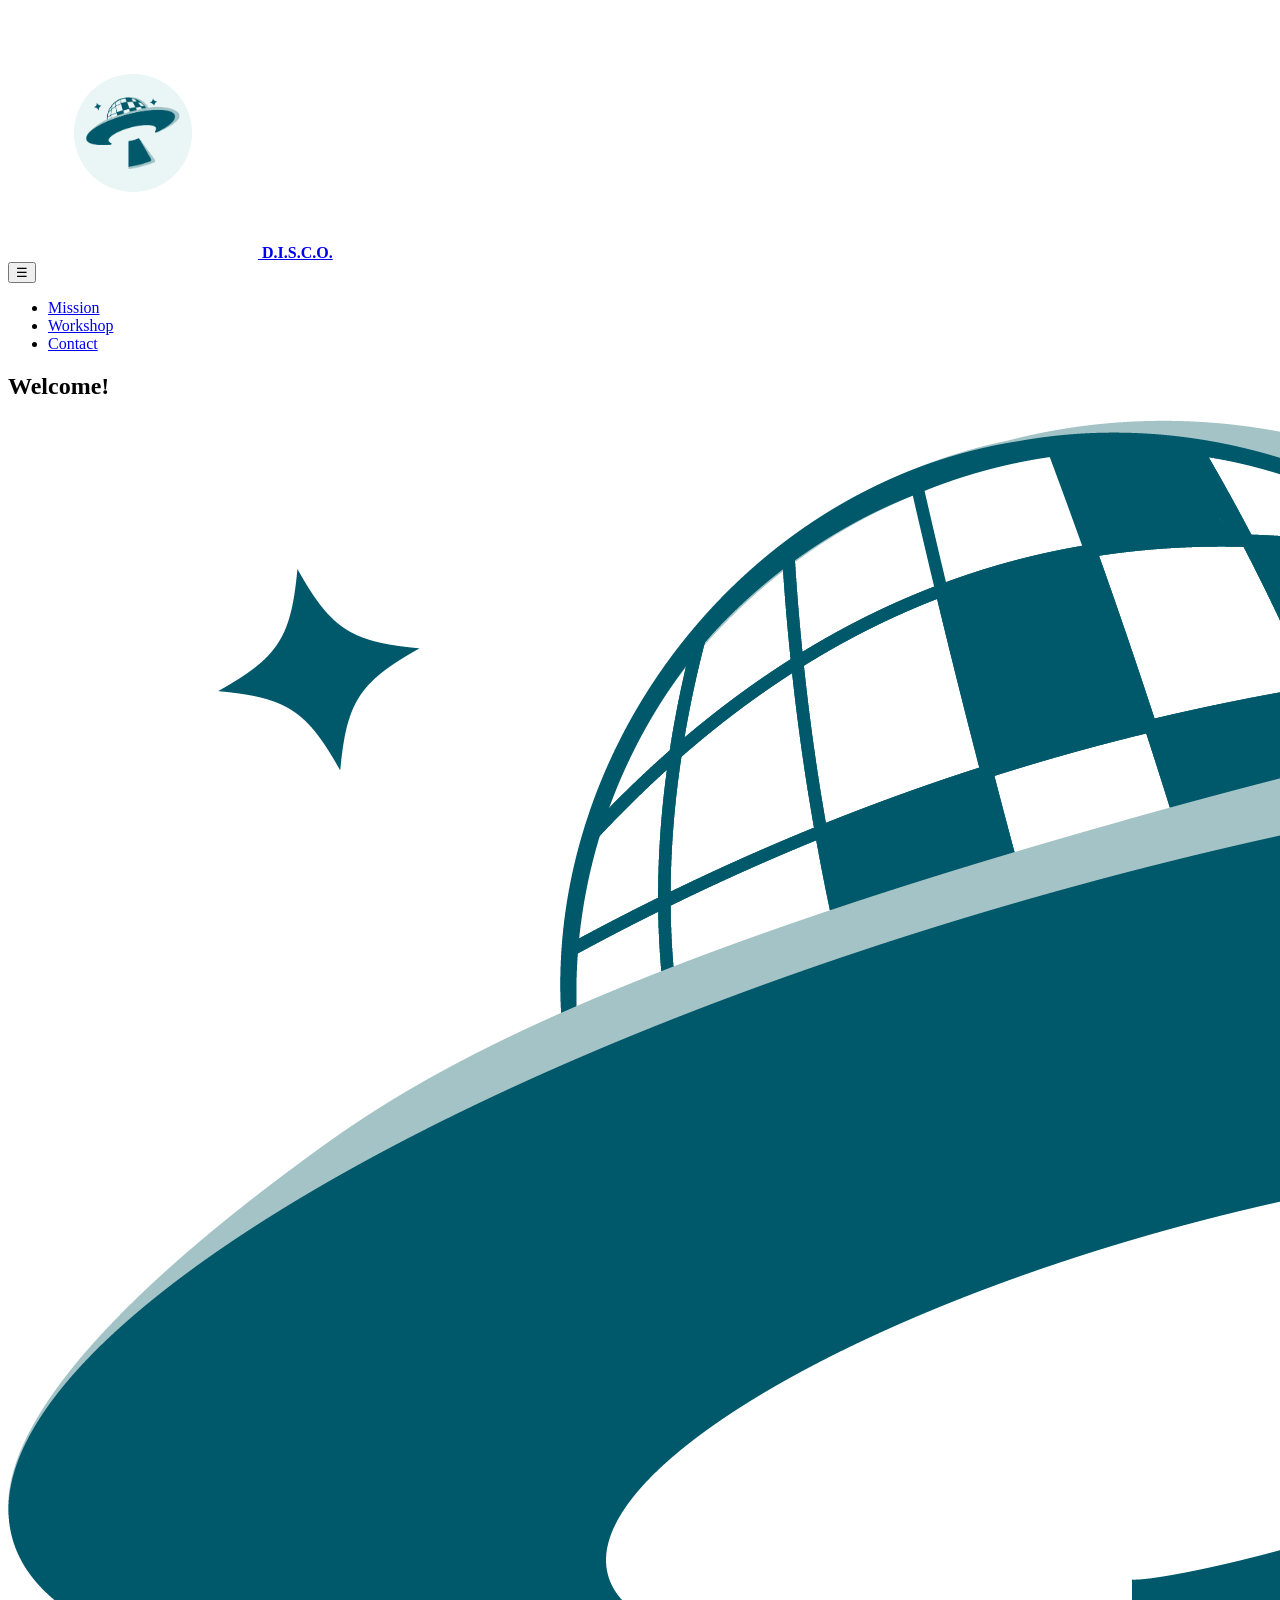
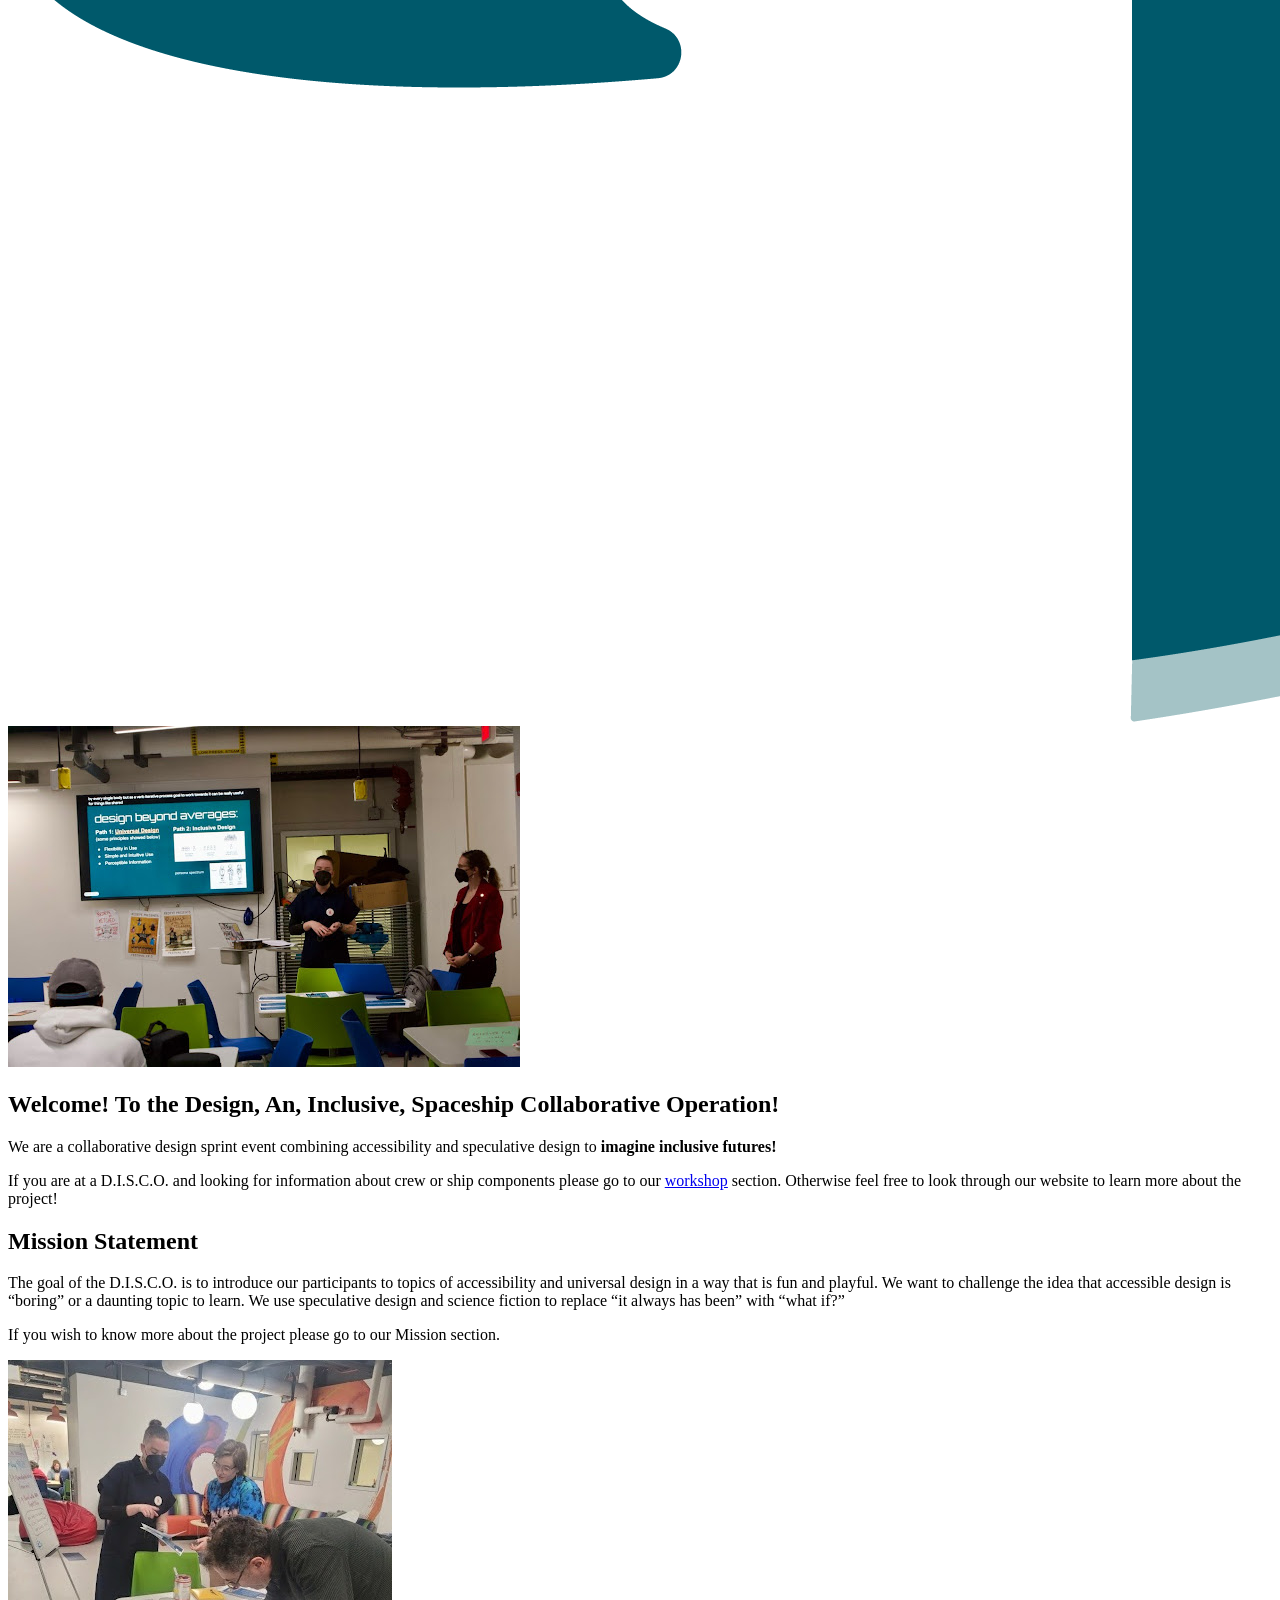
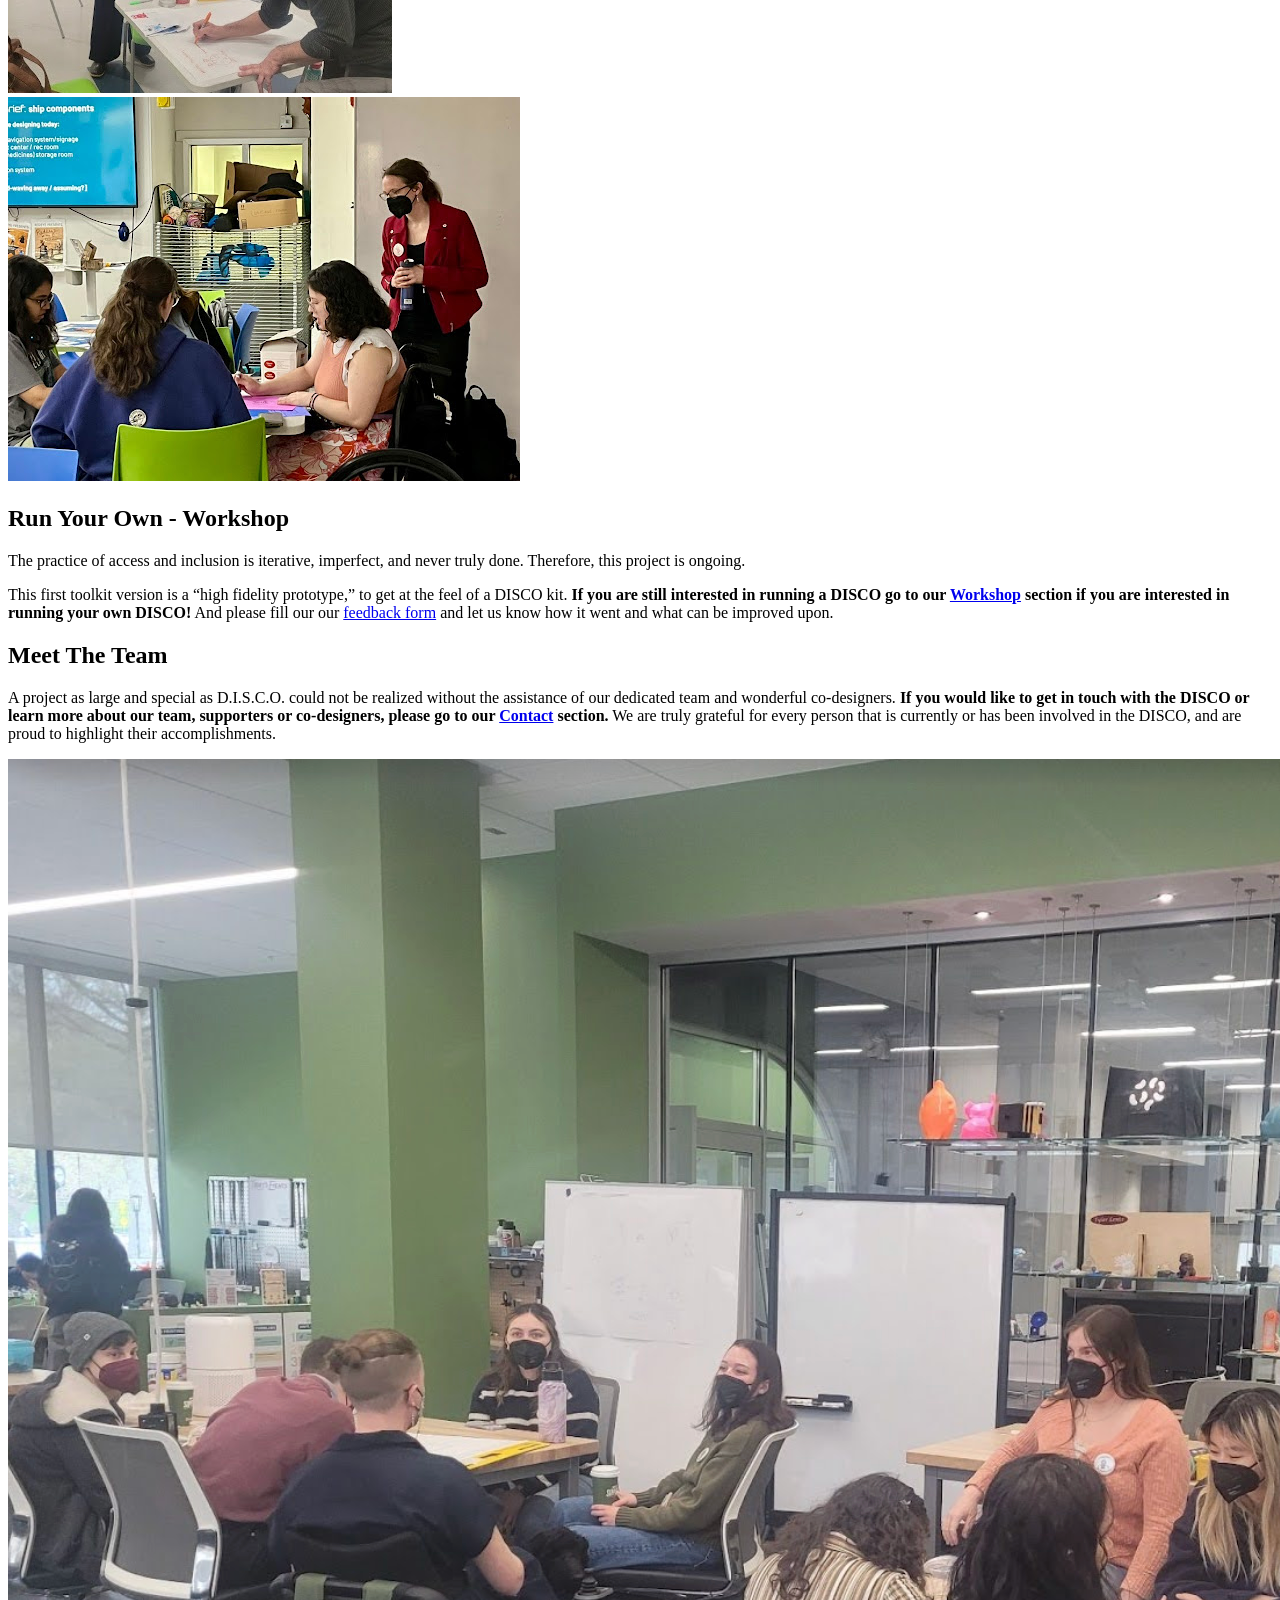
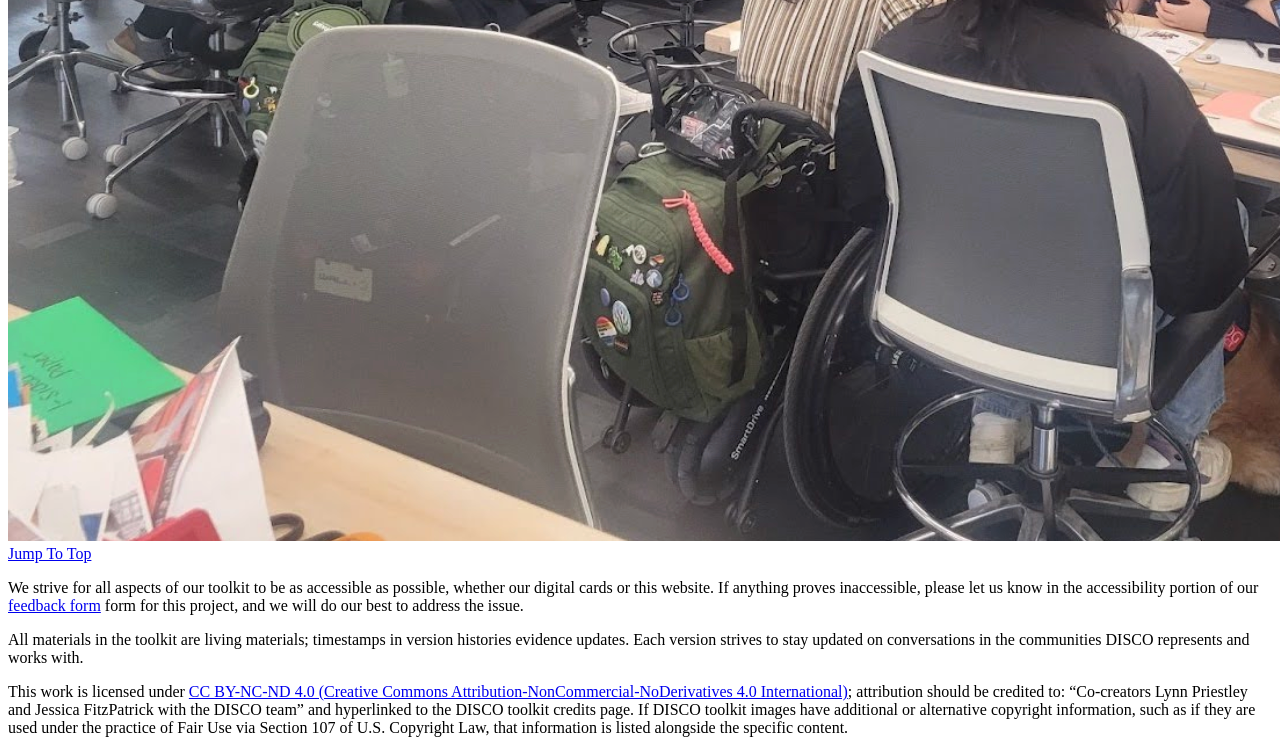
==== index.html @ efa0b83a "fix: adjust padding of cards in media query section" ====
<!DOCTYPE html>
<html lang="en">

<head lang="en">
    <meta charset="UTF-8">
    <meta http-equiv="X-UA-Compatible" content="IE=edge">
    <meta name="viewport" content="width=device-width, initial-scale=1.0">
    <title>D.I.S.C.O. | Home</title>
    <link rel="icon" type="image/png" href="./assets/favicon.png">
    <link rel="stylesheet" href="./css/styles.css">
    <!-- Font -->
    <link rel="preconnect" href="https://fonts.googleapis.com">
    <link rel="preconnect" href="https://fonts.gstatic.com" crossorigin>
    <link
        href="https://fonts.googleapis.com/css2?family=Montserrat:ital,wght@0,100..900;1,100..900&family=Roboto:ital,wght@0,100..900;1,100..900&display=swap"
        rel="stylesheet">
    <link
        href="https://fonts.googleapis.com/css2?family=Exo:ital,wght@0,100..900;1,100..900&family=Nunito:ital,wght@0,200..1000;1,200..1000&display=swap"
        rel="stylesheet">
</head>

<body>
    <a id="top"></a>
    <header>
        <nav id="main-nav" aria-label="Main navigation">
            <div class="disco-title">
                <a href="./index.html">
                    <img src="./assets/disco_logo_nav.png"
                        alt="Our logo: a teal UFO emitting a beam. The top dome of the UFO looks like a disco ball, with sparkles surrounding it."
                        id="disco-logo">
                    <strong>D.I.S.C.O.</strong>
                </a>
            </div>
            <button id="menu-toggle" aria-label="Toggle Navigation Menu">☰</button>
            <ul class="nav-links">
                <li><a href="./mission.html">Mission</a></li>
                <li><a href="./workshop.html">Workshop</a></li>
                <li><a href="./contact.html">Contact</a></li>
            </ul>
        </nav>
    </header>
    <main>
        <section class="hero">
            <h1>Welcome!</h1>
            <img src="./assets/disco_logo_hero.png" alt="" class="hero-image">
        </section>

        <section class="content-section content-section-reversed">
            <article class="card">
                <div class="card-image">
                    <img src="./assets/flavor_images/DISCOpitch.jpg" alt="">
                </div>
                <div class="card-content">
                    <h2>Welcome! To the Design, An, Inclusive, Spaceship Collaborative Operation!</h2>
                    <p>We are a collaborative design sprint event combining accessibility and speculative design to
                        <strong>imagine inclusive futures!</strong>
                    </p>
                    <p>
                        If you are at a D.I.S.C.O. and looking for information about crew or ship components please go
                        to our <a href="./workshop.html">workshop</a> section. Otherwise feel free to look through our
                        website to learn more about the
                        project!
                    </p>
                </div>
            </article>
        </section>

        <section class="content-section">
            <article class="card">
                <div class="card-content">
                    <h2>Mission Statement</h2>
                    <p>The goal of the D.I.S.C.O. is to introduce our participants to topics of accessibility and universal 
                        design in a way that is fun and playful. We want to challenge the idea that accessible design is “boring” or 
                        a daunting topic to learn. We use speculative design and science fiction to replace “it always has been” with “what if?”


                    </p>
                    <p>
                        If you wish to know more about the project please go to our Mission section.
                    </p>
                </div>
                <div class="card-image">
                    <img src="./assets/flavor_images/DISCOC4Csmaller.jpg" alt="">
                </div>
            </article>
        </section>

        <section class="content-section content-section-reversed">
            <article class="card">
                <div class="card-image">
                    <img src="./assets/flavor_images/DISCOFitzPitch.jpg" alt="">
                </div>
                <div class="card-content">
                    <h2>Run Your Own - Workshop</h2>
                    <p>The practice of access and inclusion is iterative, imperfect, and never truly done. Therefore,
                        this project is ongoing.
                    </p>
                    <p>
                        This first toolkit version is a “high fidelity prototype,” to get at the feel of a DISCO kit.
                        <strong>If
                            you are still interested in running a DISCO go to our <a href="./workshop.html">Workshop</a>
                            section if you are interested in
                            running your own DISCO!</strong> And please fill our our <a
                            href="https://docs.google.com/forms/d/e/1FAIpQLSc-ud5Qd9XQoSiMCBMKQgDAVaNiRkUVQT97r6BSzaAqukfbaQ/viewform?usp=dialog"
                            target="_blank" rel="noopener noreferrer">feedback form</a> and
                        let
                        us
                        know how it went and
                        what can be improved upon.
                    </p>
                </div>
            </article>
        </section>

        <section class="content-section">
            <article class="card">
                <div class="card-content">
                    <h2>Meet The Team</h2>
                    <p>
                        A project as large and special as D.I.S.C.O. could not be realized without the assistance of our dedicated team and wonderful 
                        co-designers. 
                        <strong>If you would like to get in touch with the DISCO or learn more about our team, supporters or co-designers, please 
                        go to our <a href="./contact.html">Contact</a> section.</strong> 
                        We are truly grateful for every person that is currently or has been involved in the DISCO, and are proud to highlight their accomplishments.
                    </p>
                    <p>
                    </p>
                </div>
                <div class="card-image">
                    <img src="./assets/flavor_images/DISCOolLarge.png" alt="">
                </div>
            </article>
        </section>

        <div class="scroll-to-top">
            <a href="#top">Jump To Top</a>
        </div>
    </main>
    <footer>
        <p>
            We strive for all aspects of our toolkit to be as accessible as possible, whether our digital cards or this
            website. If anything proves inaccessible, please let us know in the accessibility portion of our <a
                href="https://docs.google.com/forms/d/e/1FAIpQLSc-ud5Qd9XQoSiMCBMKQgDAVaNiRkUVQT97r6BSzaAqukfbaQ/viewform?usp=dialog"
                target="_blank" rel="noopener noreferrer">feedback form</a>
            form for this project, and we will do our best to address the issue.
        </p>
        <p>
            All materials in the toolkit are living materials; timestamps in version histories evidence updates. Each
            version strives to stay updated on conversations in the communities DISCO represents and works with.
        </p>
        <p>
            This work is licensed under <a href="https://creativecommons.org/licenses/by-nc-nd/4.0">CC BY-NC-ND 4.0
                (Creative Commons Attribution-NonCommercial-NoDerivatives 4.0
                International)</a>; attribution should be credited to: “Co-creators Lynn Priestley and Jessica
            FitzPatrick with
            the DISCO team” and hyperlinked to the DISCO toolkit credits page. If DISCO toolkit images have additional
            or alternative copyright information, such as if they are used under the practice of Fair Use via Section
            107 of U.S. Copyright Law, that information is listed alongside the specific content.
        </p>
    </footer>
</body>
<script>
    const menuToggle = document.getElementById('menu-toggle');
    const navLinks = document.querySelector('.nav-links');

    menuToggle.addEventListener('click', () => {
        navLinks.classList.toggle('active');
    });
</script>

</html>
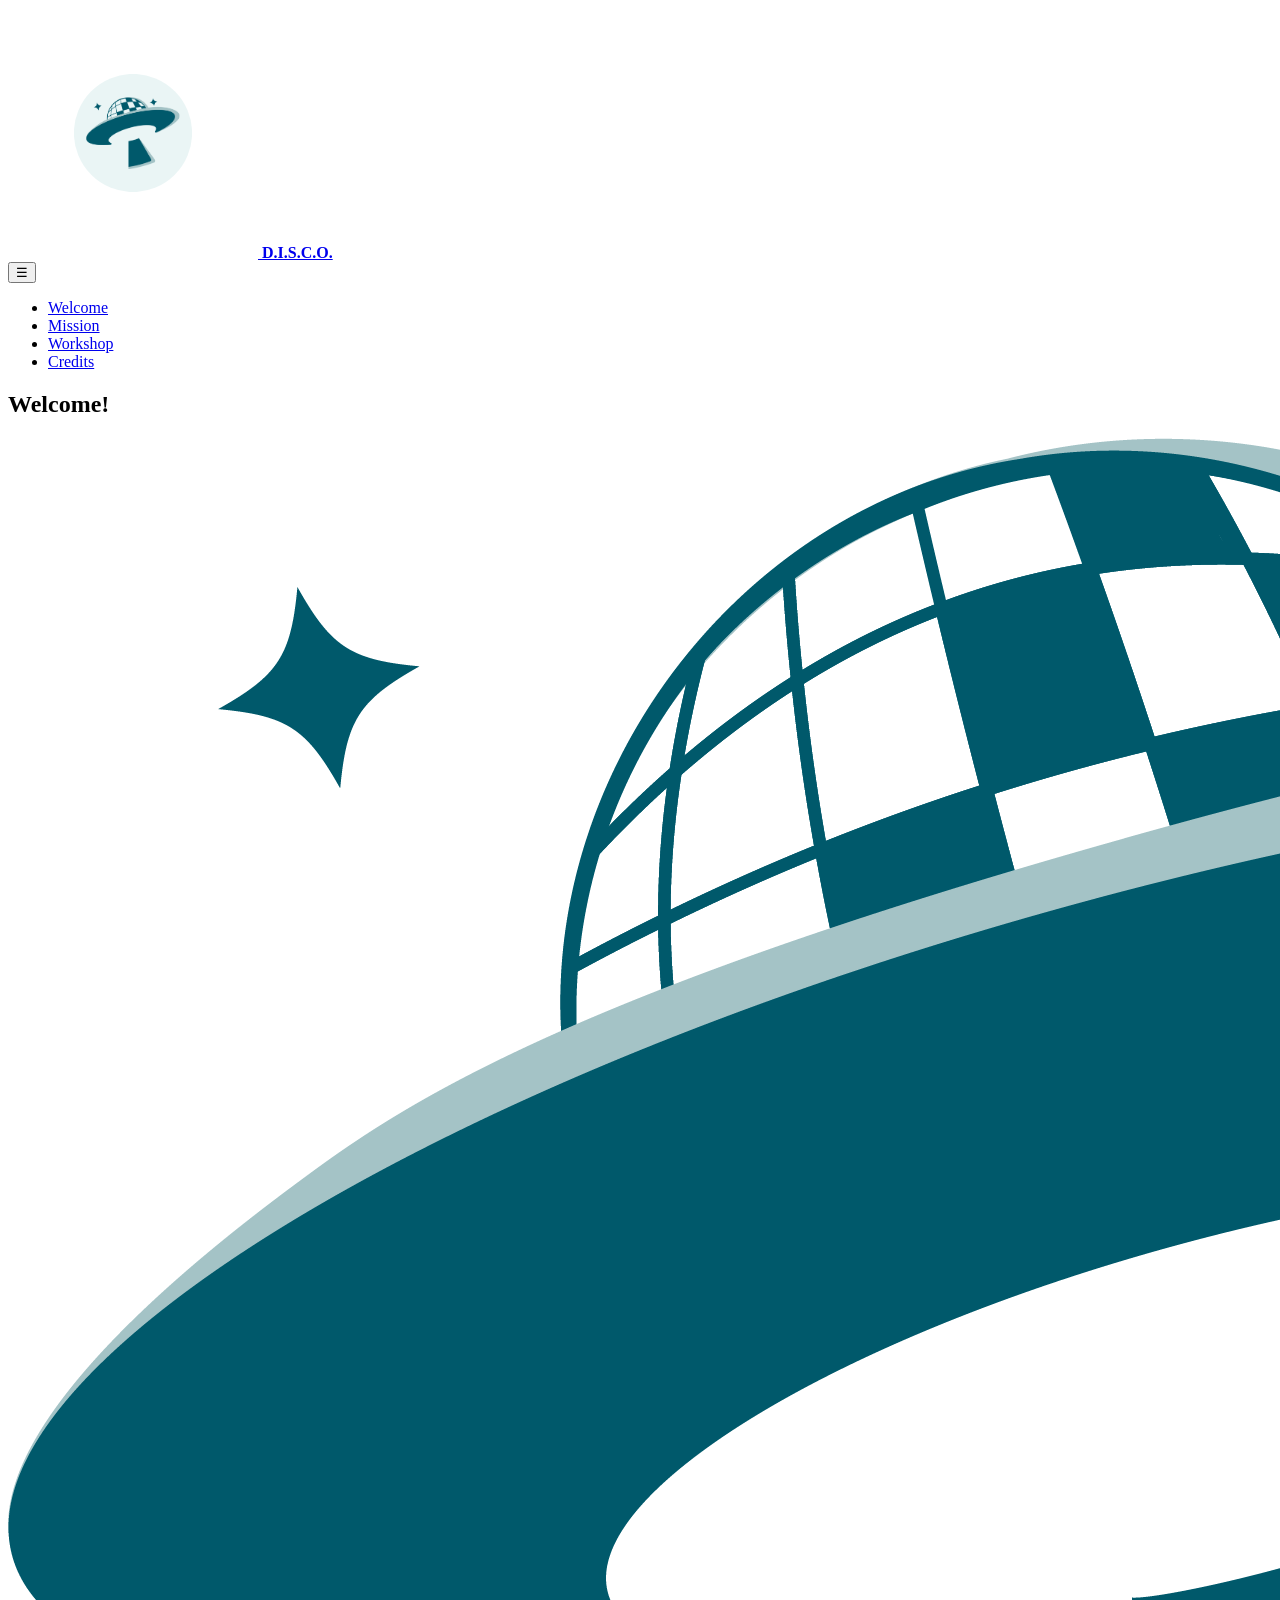
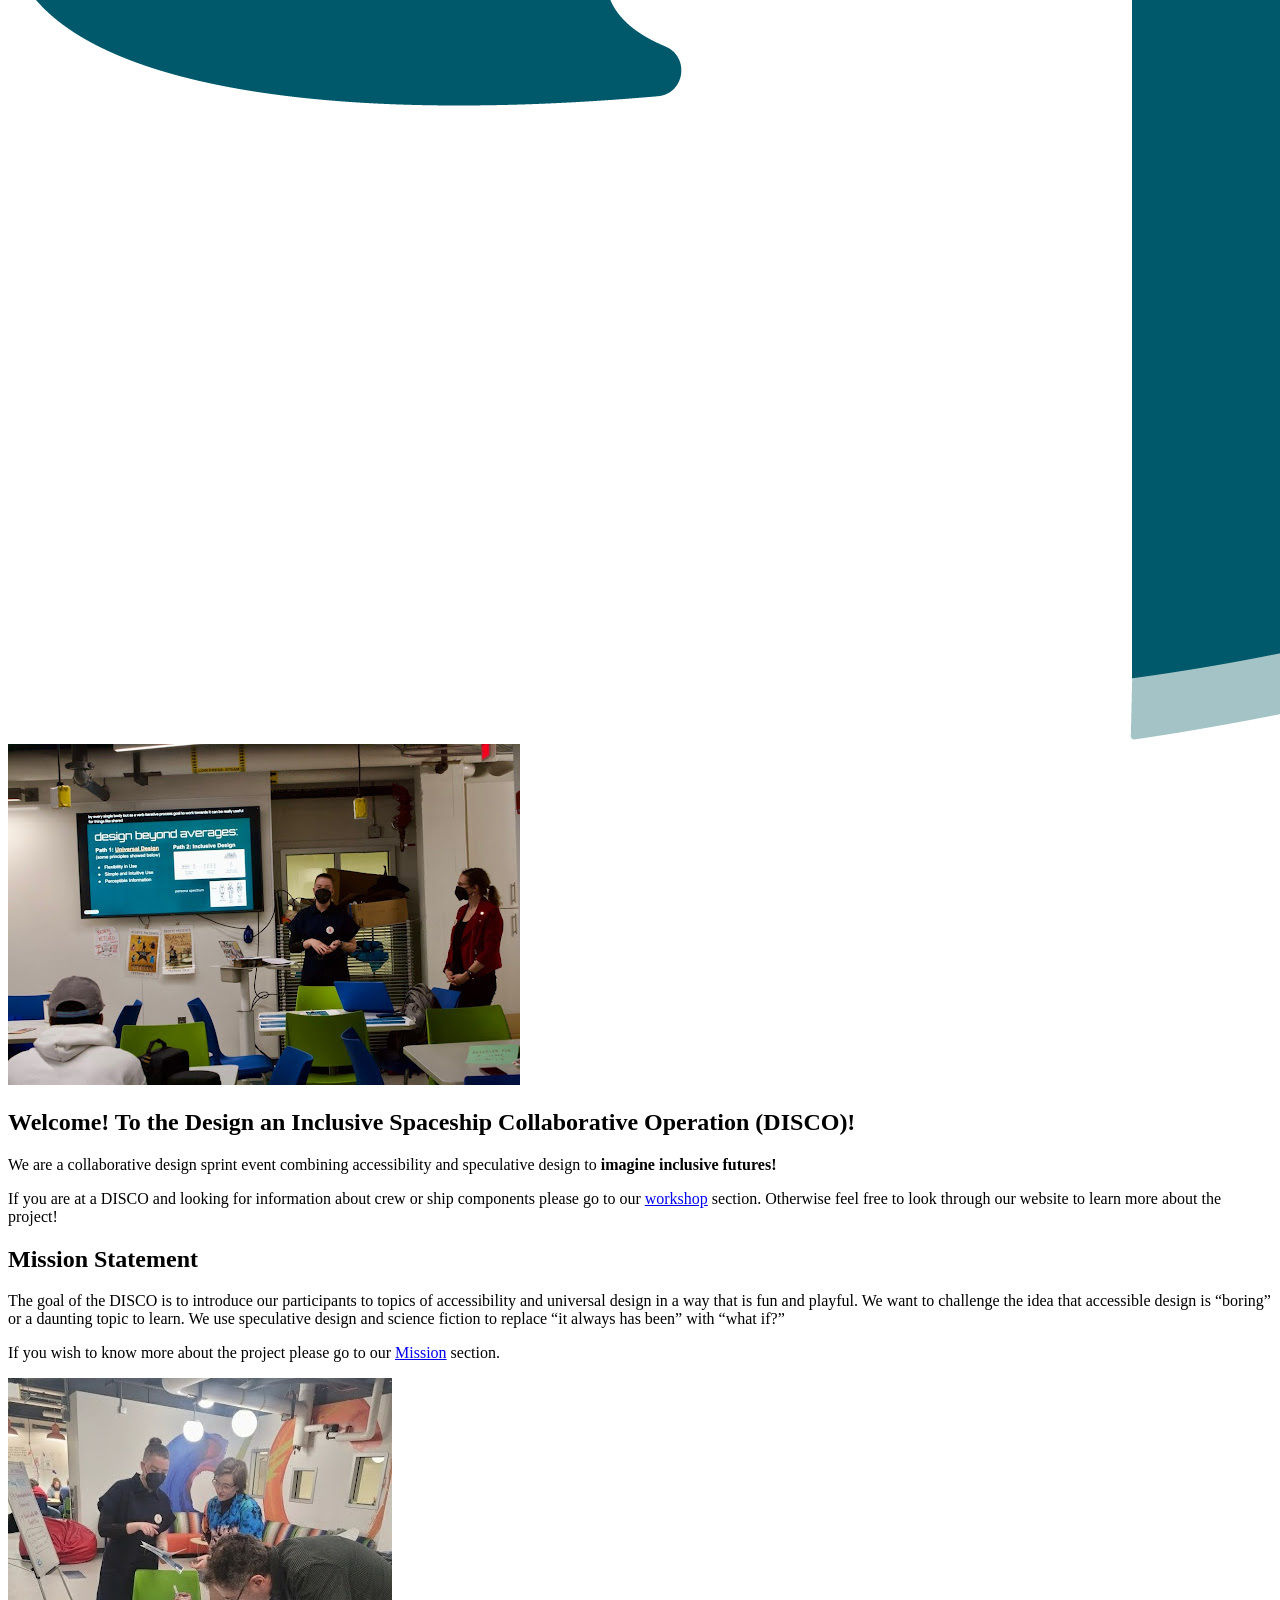
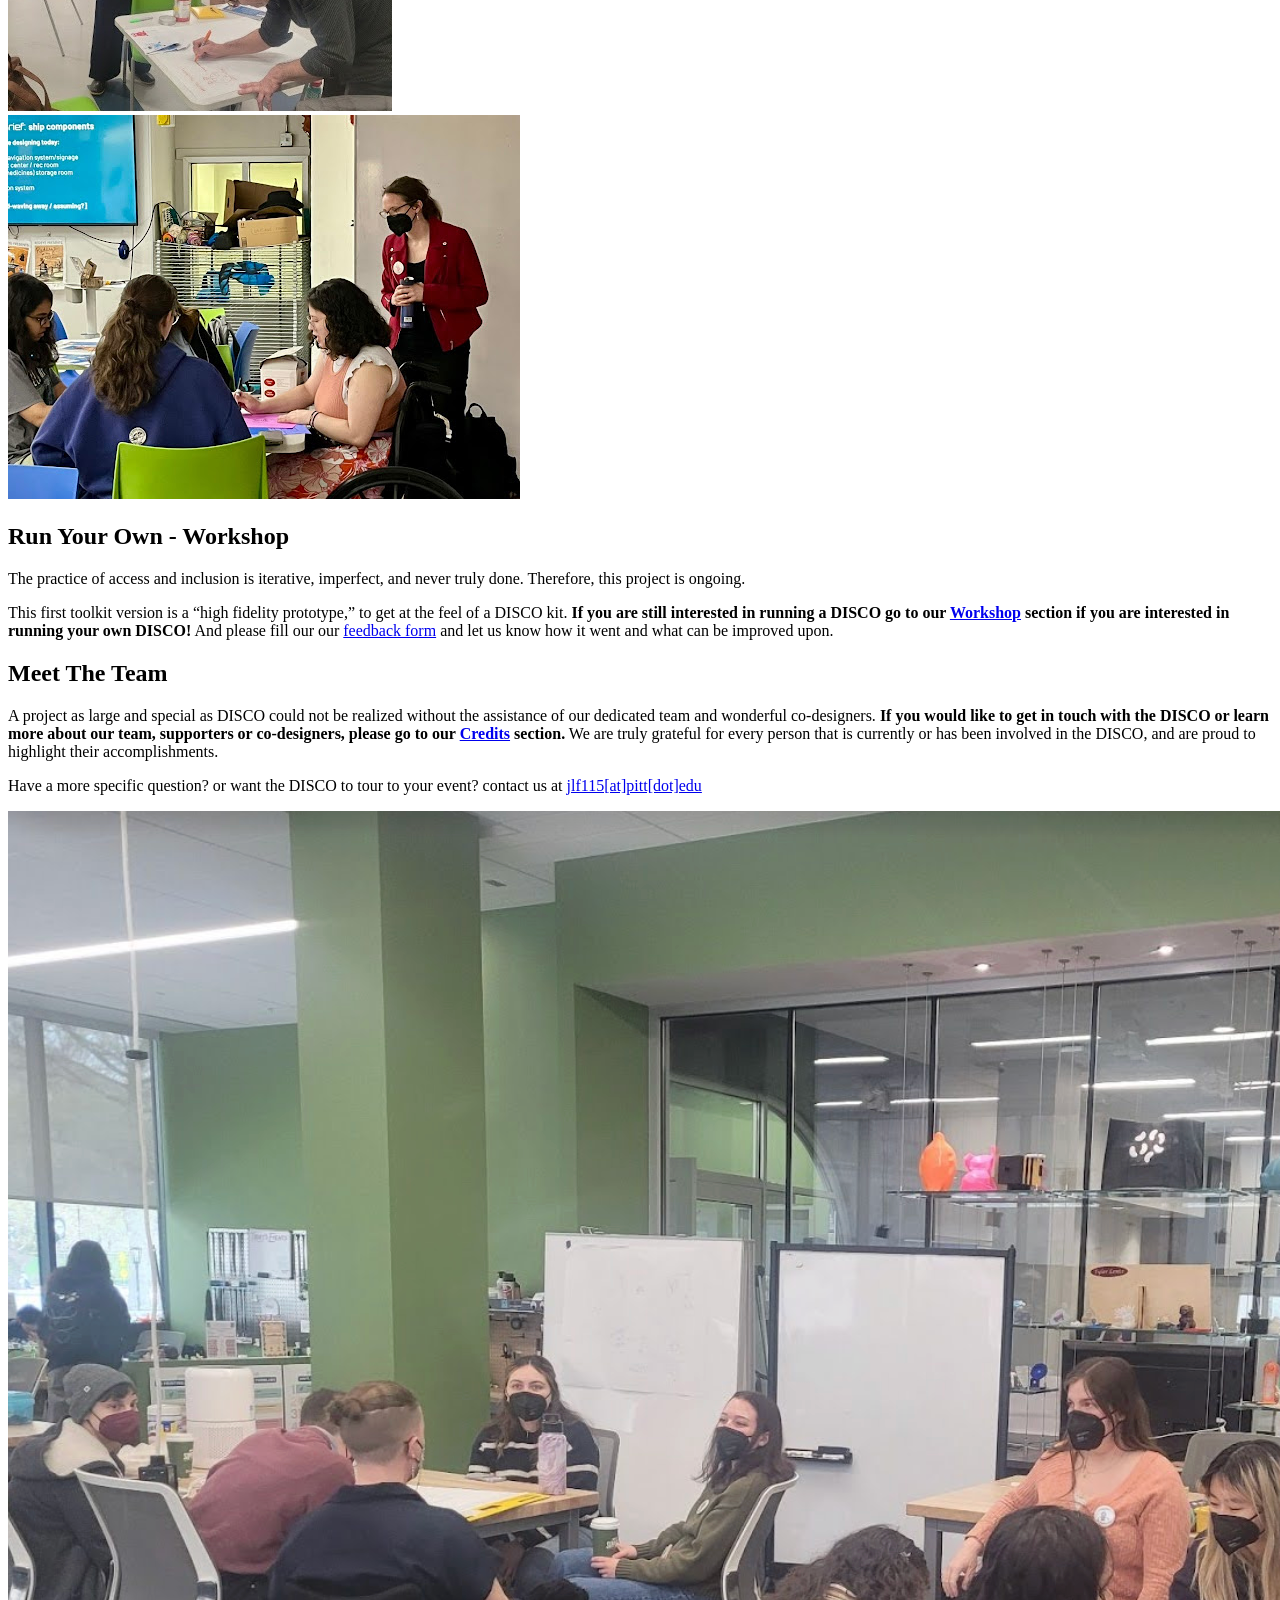
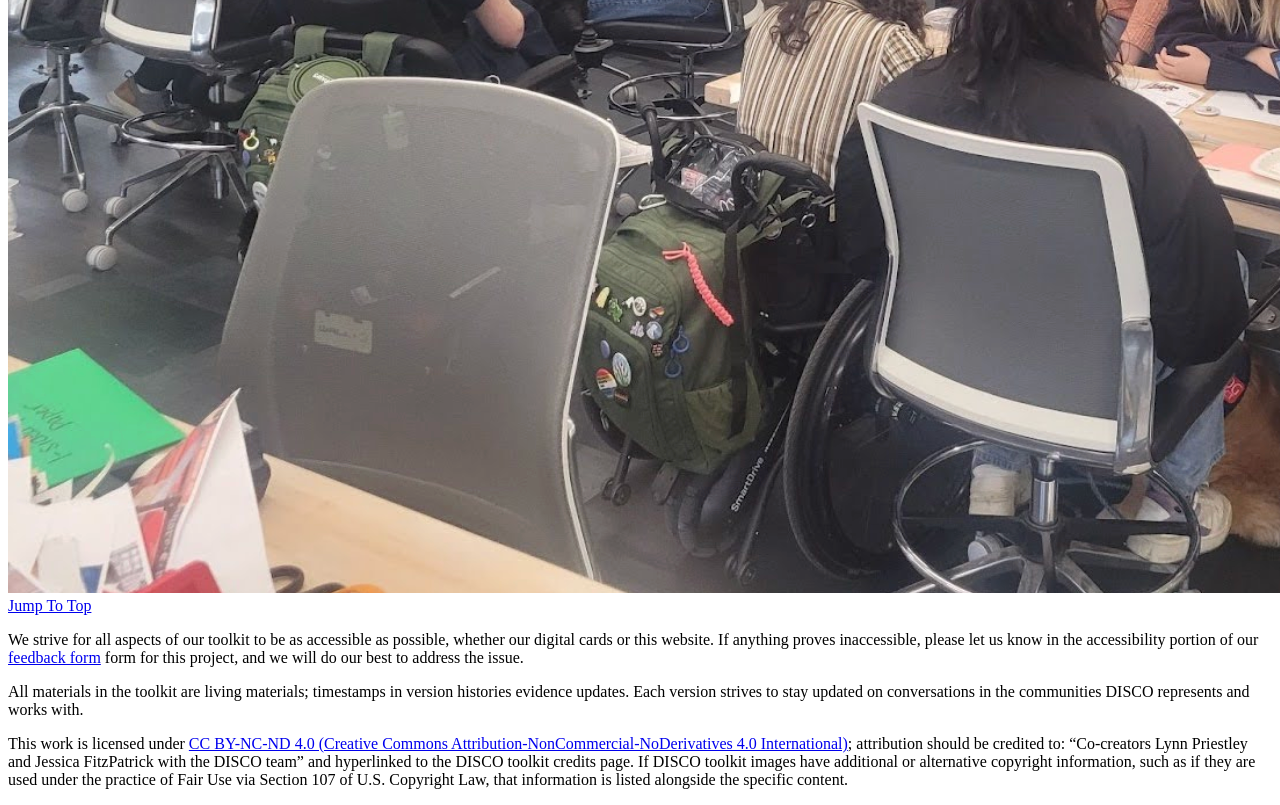
==== commit b84c220c: "feature: update styling" ====
--- a/index.html
+++ b/index.html
@@ -33,16 +33,23 @@
             </div>
             <button id="menu-toggle" aria-label="Toggle Navigation Menu">☰</button>
             <ul class="nav-links">
+                <li><a href="./index.html">Welcome</a></li>
                 <li><a href="./mission.html">Mission</a></li>
                 <li><a href="./workshop.html">Workshop</a></li>
-                <li><a href="./contact.html">Contact</a></li>
+                <li><a href="./contact.html">Credits</a></li>
             </ul>
         </nav>
     </header>
     <main>
-        <section class="hero">
+        <!-- <section class="hero">
             <h1>Welcome!</h1>
             <img src="./assets/disco_logo_hero.png" alt="" class="hero-image">
+        </section> -->
+        <section class="hero-section">
+            <div class="hero-card">
+                <h1 class="hero-title">Welcome!</h1>
+                <img src="./assets/disco_logo_hero.png" alt="" class="hero-image">
+            </div>
         </section>
 
         <section class="content-section content-section-reversed">
@@ -51,12 +58,12 @@
                     <img src="./assets/flavor_images/DISCOpitch.jpg" alt="">
                 </div>
                 <div class="card-content">
-                    <h2>Welcome! To the Design, An, Inclusive, Spaceship Collaborative Operation!</h2>
+                    <h2>Welcome! To the Design an Inclusive Spaceship Collaborative Operation (DISCO)!</h2>
                     <p>We are a collaborative design sprint event combining accessibility and speculative design to
                         <strong>imagine inclusive futures!</strong>
                     </p>
                     <p>
-                        If you are at a D.I.S.C.O. and looking for information about crew or ship components please go
+                        If you are at a DISCO and looking for information about crew or ship components please go
                         to our <a href="./workshop.html">workshop</a> section. Otherwise feel free to look through our
                         website to learn more about the
                         project!
@@ -69,14 +76,16 @@
             <article class="card">
                 <div class="card-content">
                     <h2>Mission Statement</h2>
-                    <p>The goal of the D.I.S.C.O. is to introduce our participants to topics of accessibility and universal 
-                        design in a way that is fun and playful. We want to challenge the idea that accessible design is “boring” or 
-                        a daunting topic to learn. We use speculative design and science fiction to replace “it always has been” with “what if?”
-
-
+                    <p>The goal of the DISCO is to introduce our participants to topics of accessibility and
+                        universal
+                        design in a way that is fun and playful. We want to challenge the idea that accessible design is
+                        “boring” or
+                        a daunting topic to learn. We use speculative design and science fiction to replace “it always
+                        has been” with “what if?”
                     </p>
                     <p>
-                        If you wish to know more about the project please go to our Mission section.
+                        If you wish to know more about the project please go to our <a href="./mission.html">Mission</a>
+                        section.
                     </p>
                 </div>
                 <div class="card-image">
@@ -98,7 +107,8 @@
                     <p>
                         This first toolkit version is a “high fidelity prototype,” to get at the feel of a DISCO kit.
                         <strong>If
-                            you are still interested in running a DISCO go to our <a href="./workshop.html">Workshop</a>
+                            you are still interested in running a DISCO go to our <a
+                                href="./workshop.html#rulebook">Workshop</a>
                             section if you are interested in
                             running your own DISCO!</strong> And please fill our our <a
                             href="https://docs.google.com/forms/d/e/1FAIpQLSc-ud5Qd9XQoSiMCBMKQgDAVaNiRkUVQT97r6BSzaAqukfbaQ/viewform?usp=dialog"
@@ -117,13 +127,18 @@
                 <div class="card-content">
                     <h2>Meet The Team</h2>
                     <p>
-                        A project as large and special as D.I.S.C.O. could not be realized without the assistance of our dedicated team and wonderful 
-                        co-designers. 
-                        <strong>If you would like to get in touch with the DISCO or learn more about our team, supporters or co-designers, please 
-                        go to our <a href="./contact.html">Contact</a> section.</strong> 
-                        We are truly grateful for every person that is currently or has been involved in the DISCO, and are proud to highlight their accomplishments.
+                        A project as large and special as DISCO could not be realized without the assistance of our
+                        dedicated team and wonderful
+                        co-designers.
+                        <strong>If you would like to get in touch with the DISCO or learn more about our team,
+                            supporters or co-designers, please
+                            go to our <a href="./contact.html">Credits</a> section.</strong>
+                        We are truly grateful for every person that is currently or has been involved in the DISCO, and
+                        are proud to highlight their accomplishments.
                     </p>
                     <p>
+                        Have a more specific question? or want the DISCO to tour to your event? contact us at
+                        <a href="mailto:jlf115@pitt.edu">jlf115[at]pitt[dot]edu</a>
                     </p>
                 </div>
                 <div class="card-image">
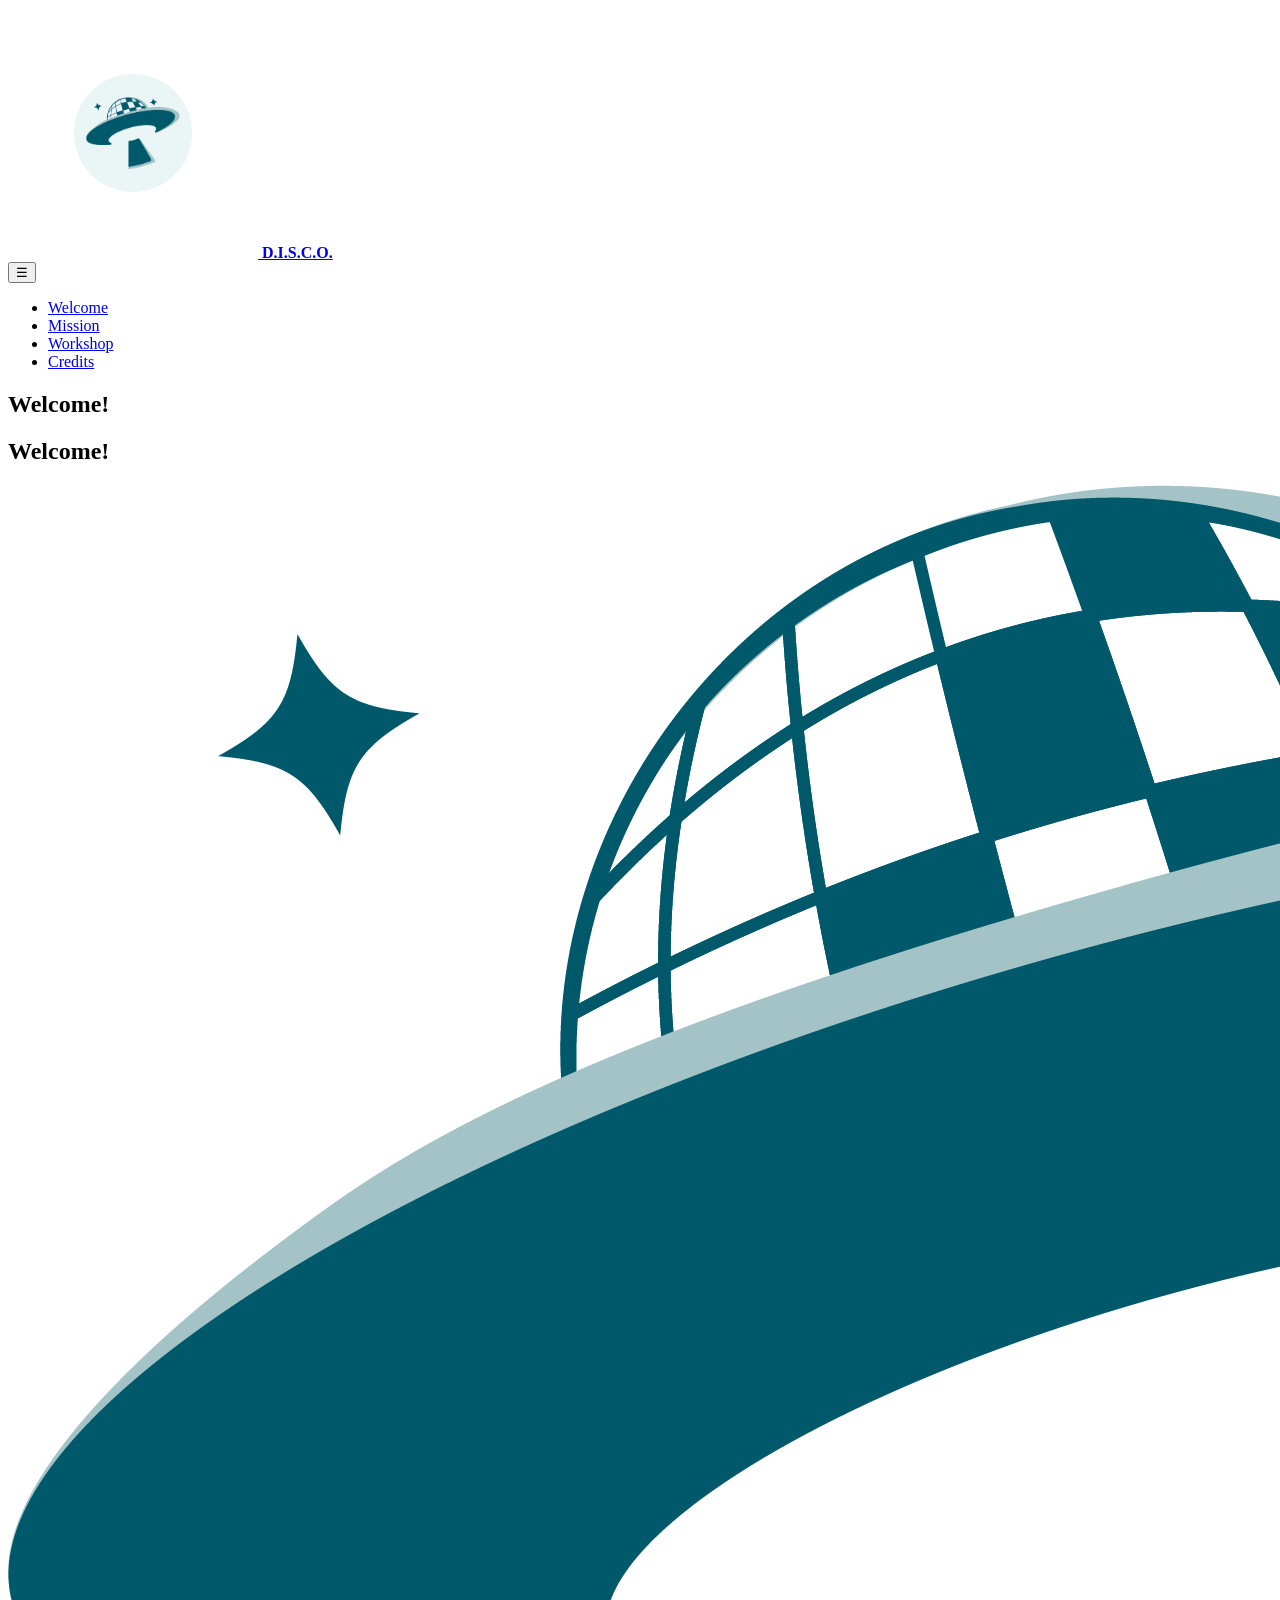
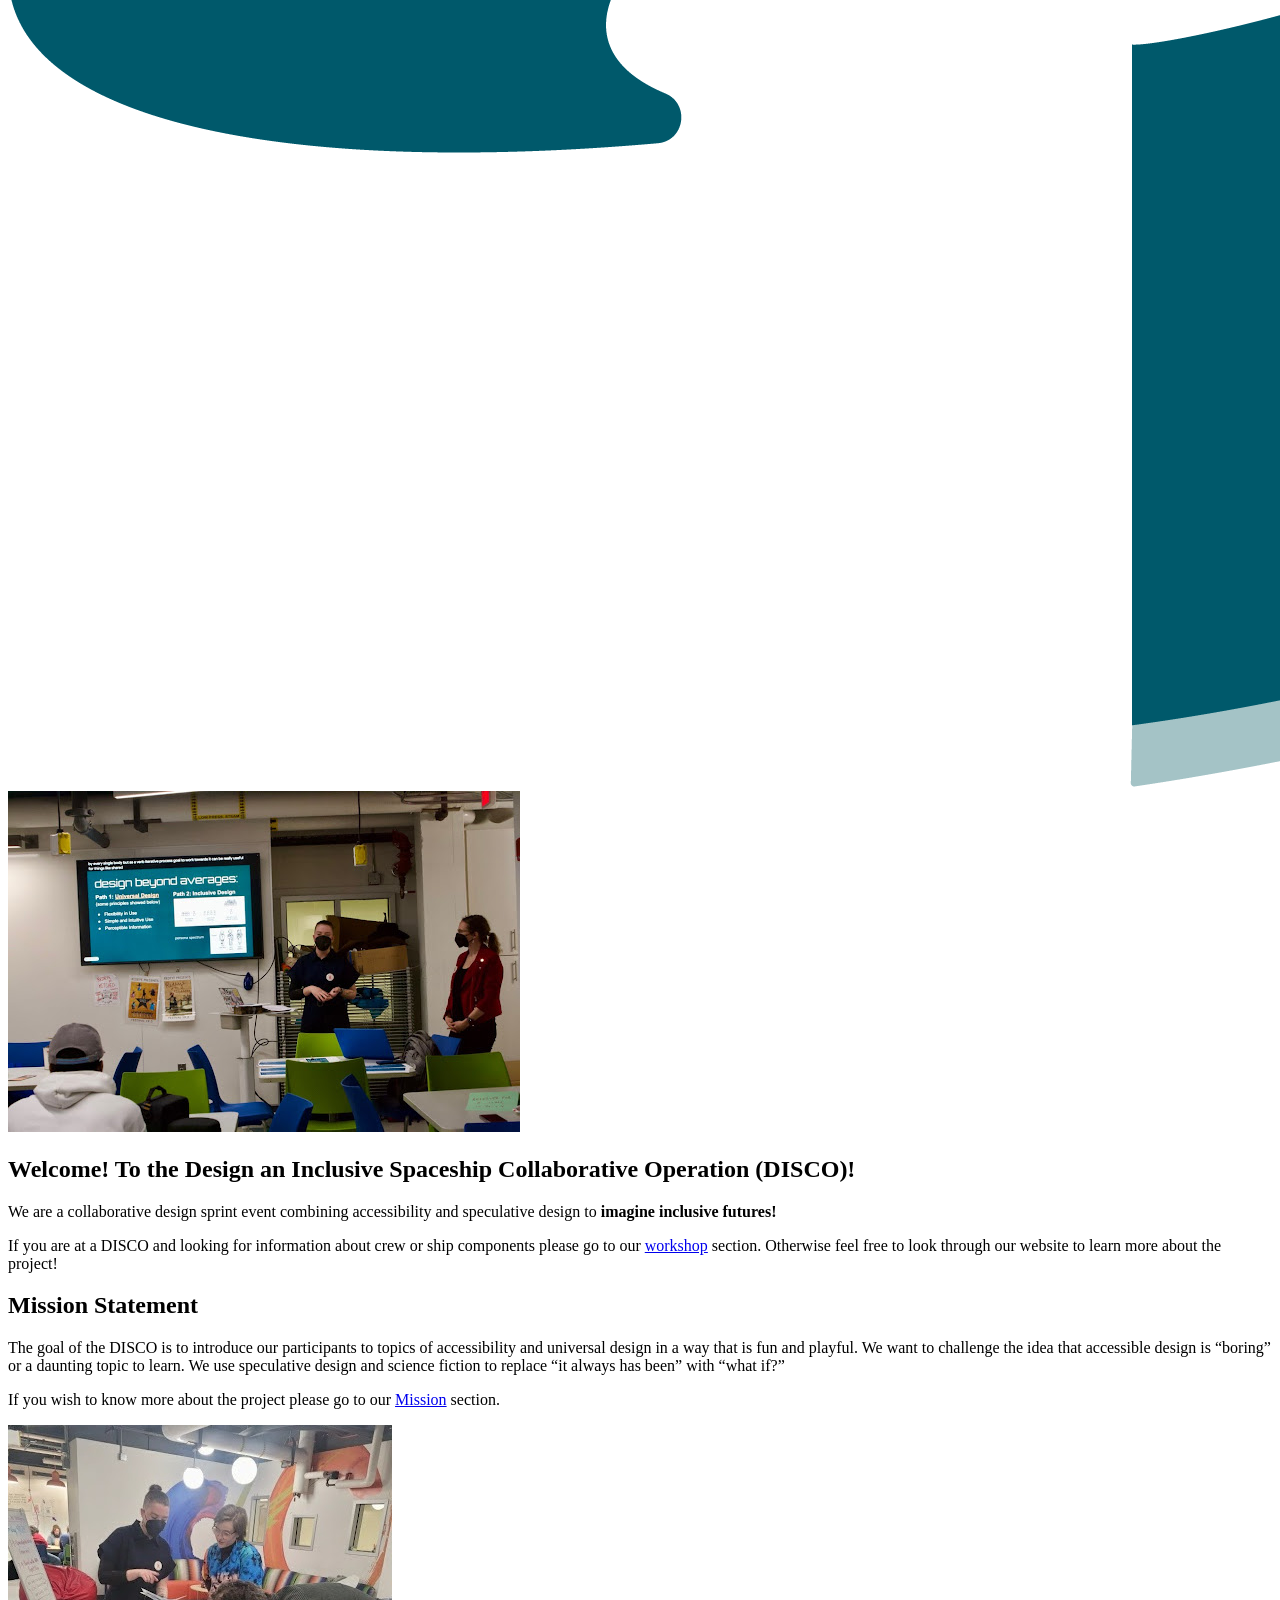
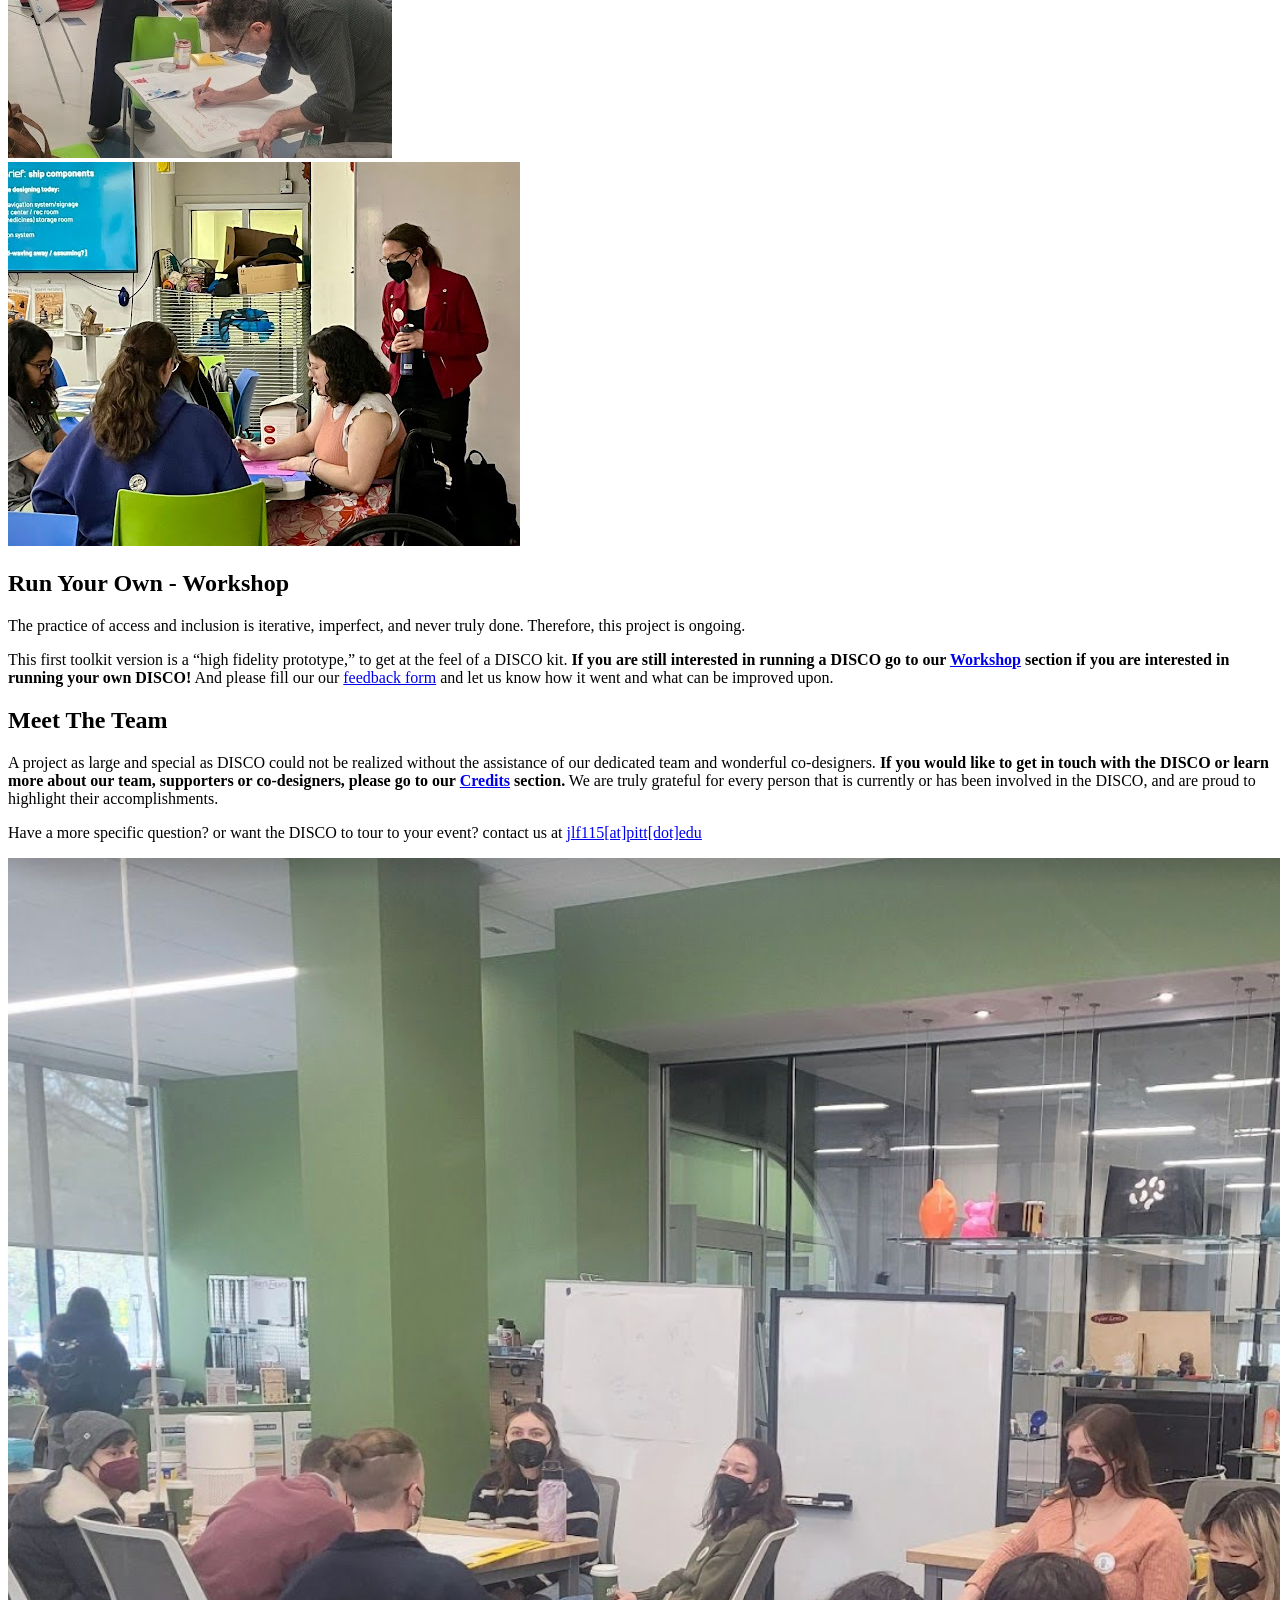
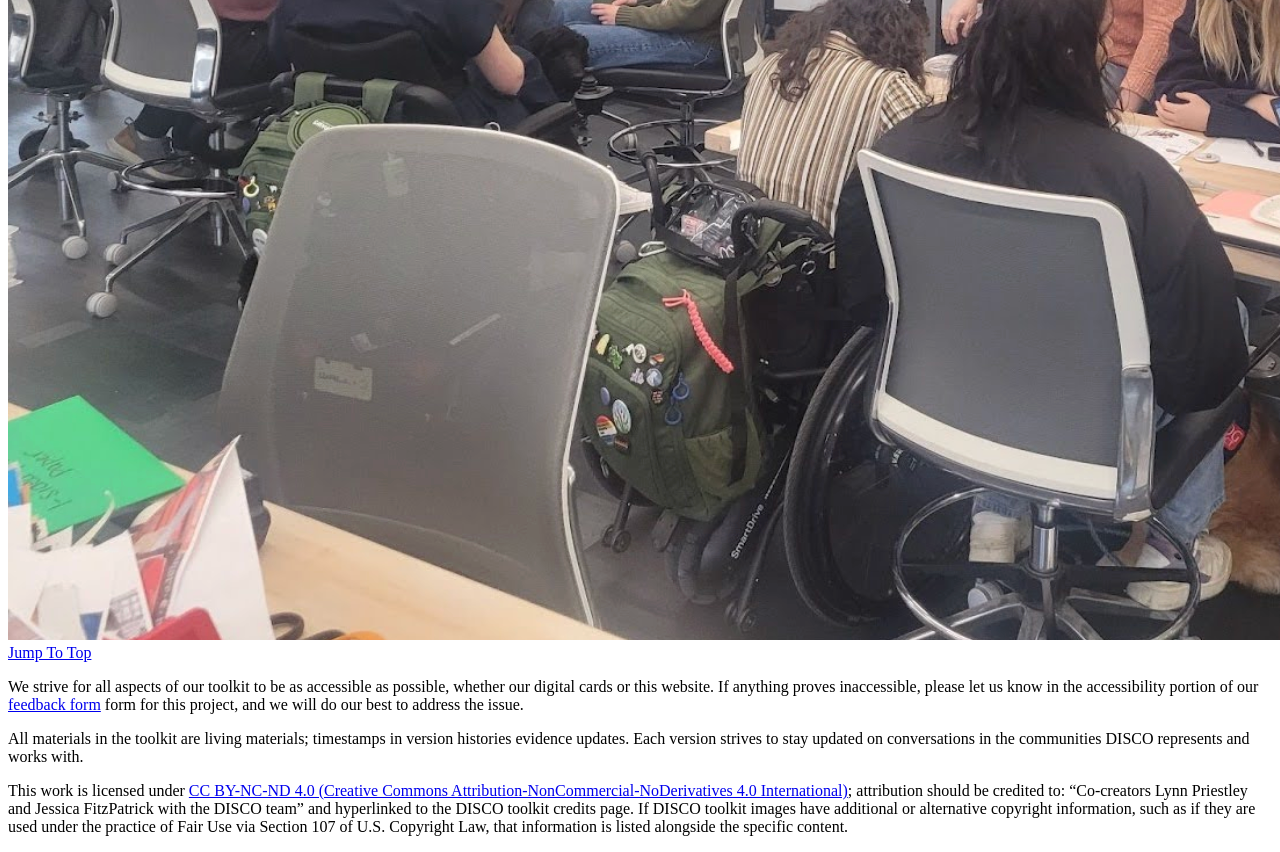
==== commit 3741adb7: "fix: add interactivity and fixed more alignment issues" ====
--- a/index.html
+++ b/index.html
@@ -47,7 +47,8 @@
         </section> -->
         <section class="hero-section">
             <div class="hero-card">
-                <h1 class="hero-title">Welcome!</h1>
+                <h1 class="hero-title hero-title-desktop">Welcome!</h1>
+                <h1 class="hero-title hero-title-mobile">Welcome!</h1>
                 <img src="./assets/disco_logo_hero.png" alt="" class="hero-image">
             </div>
         </section>
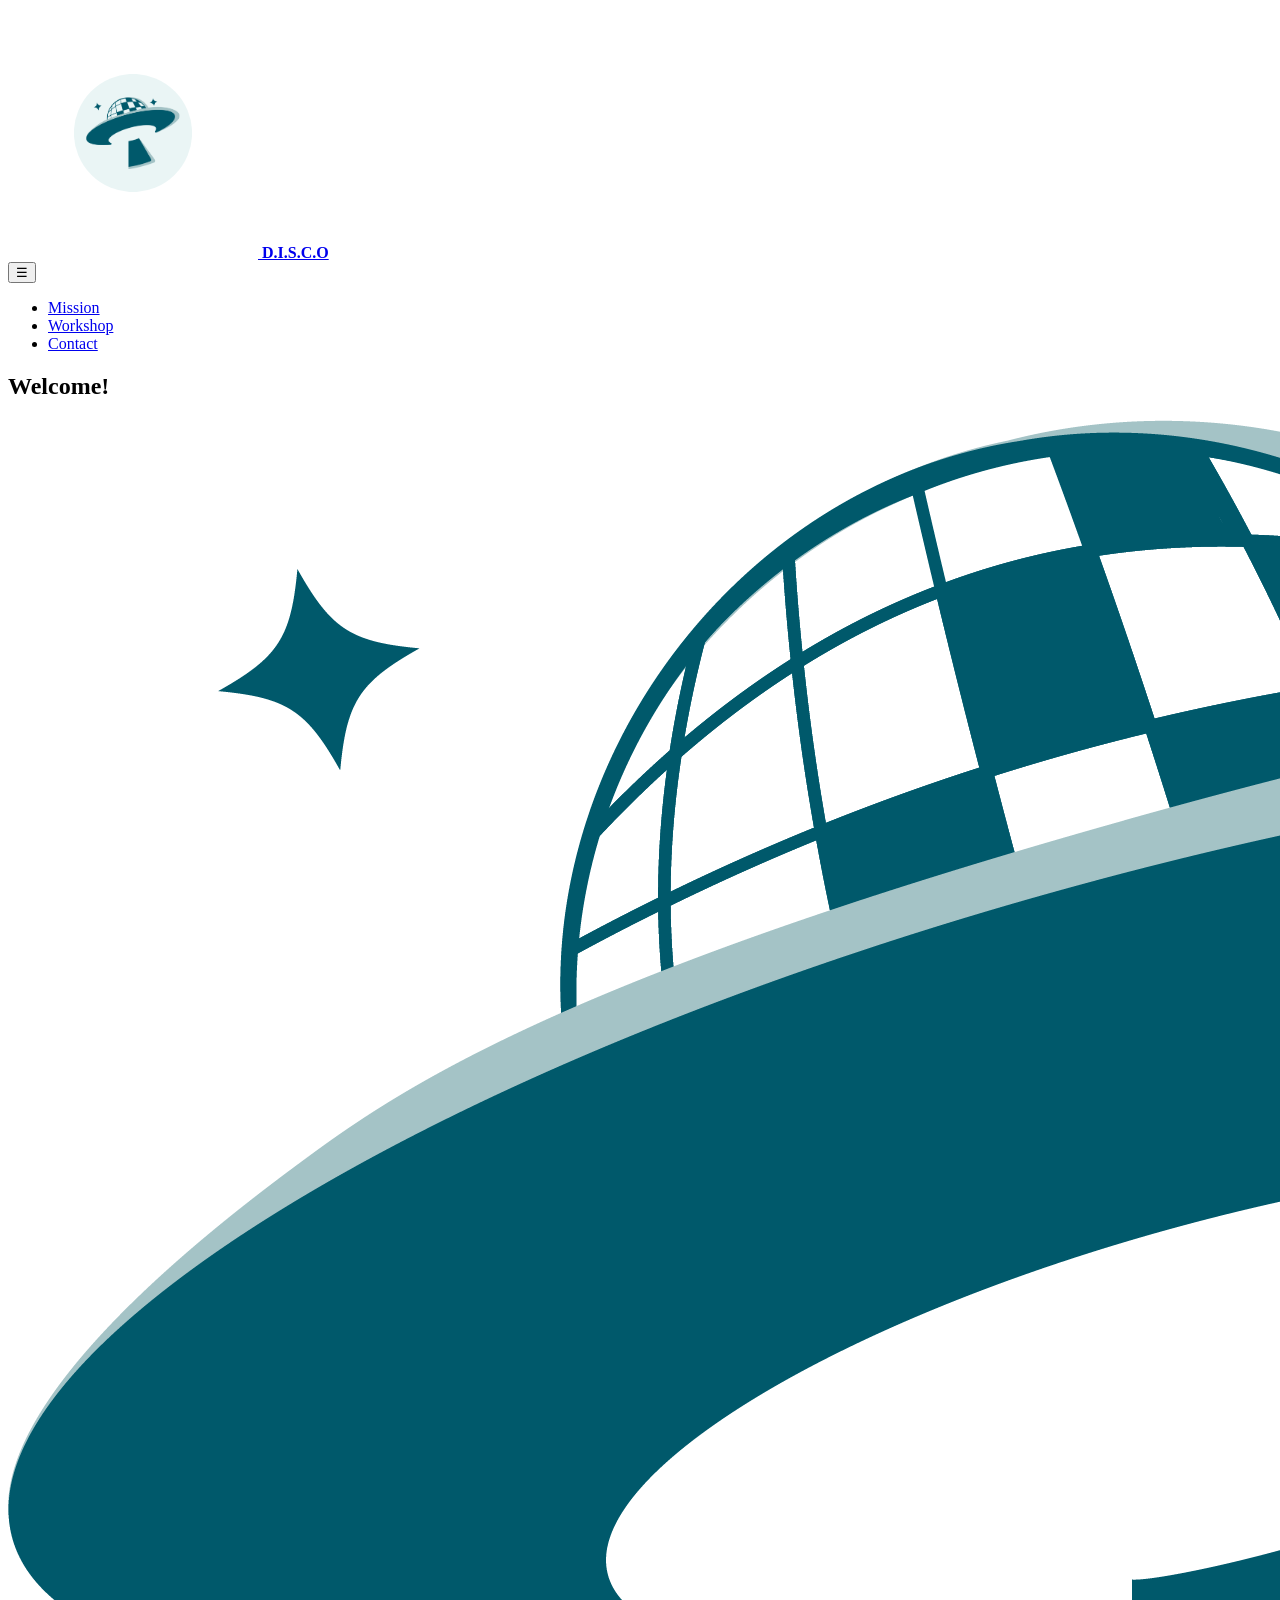
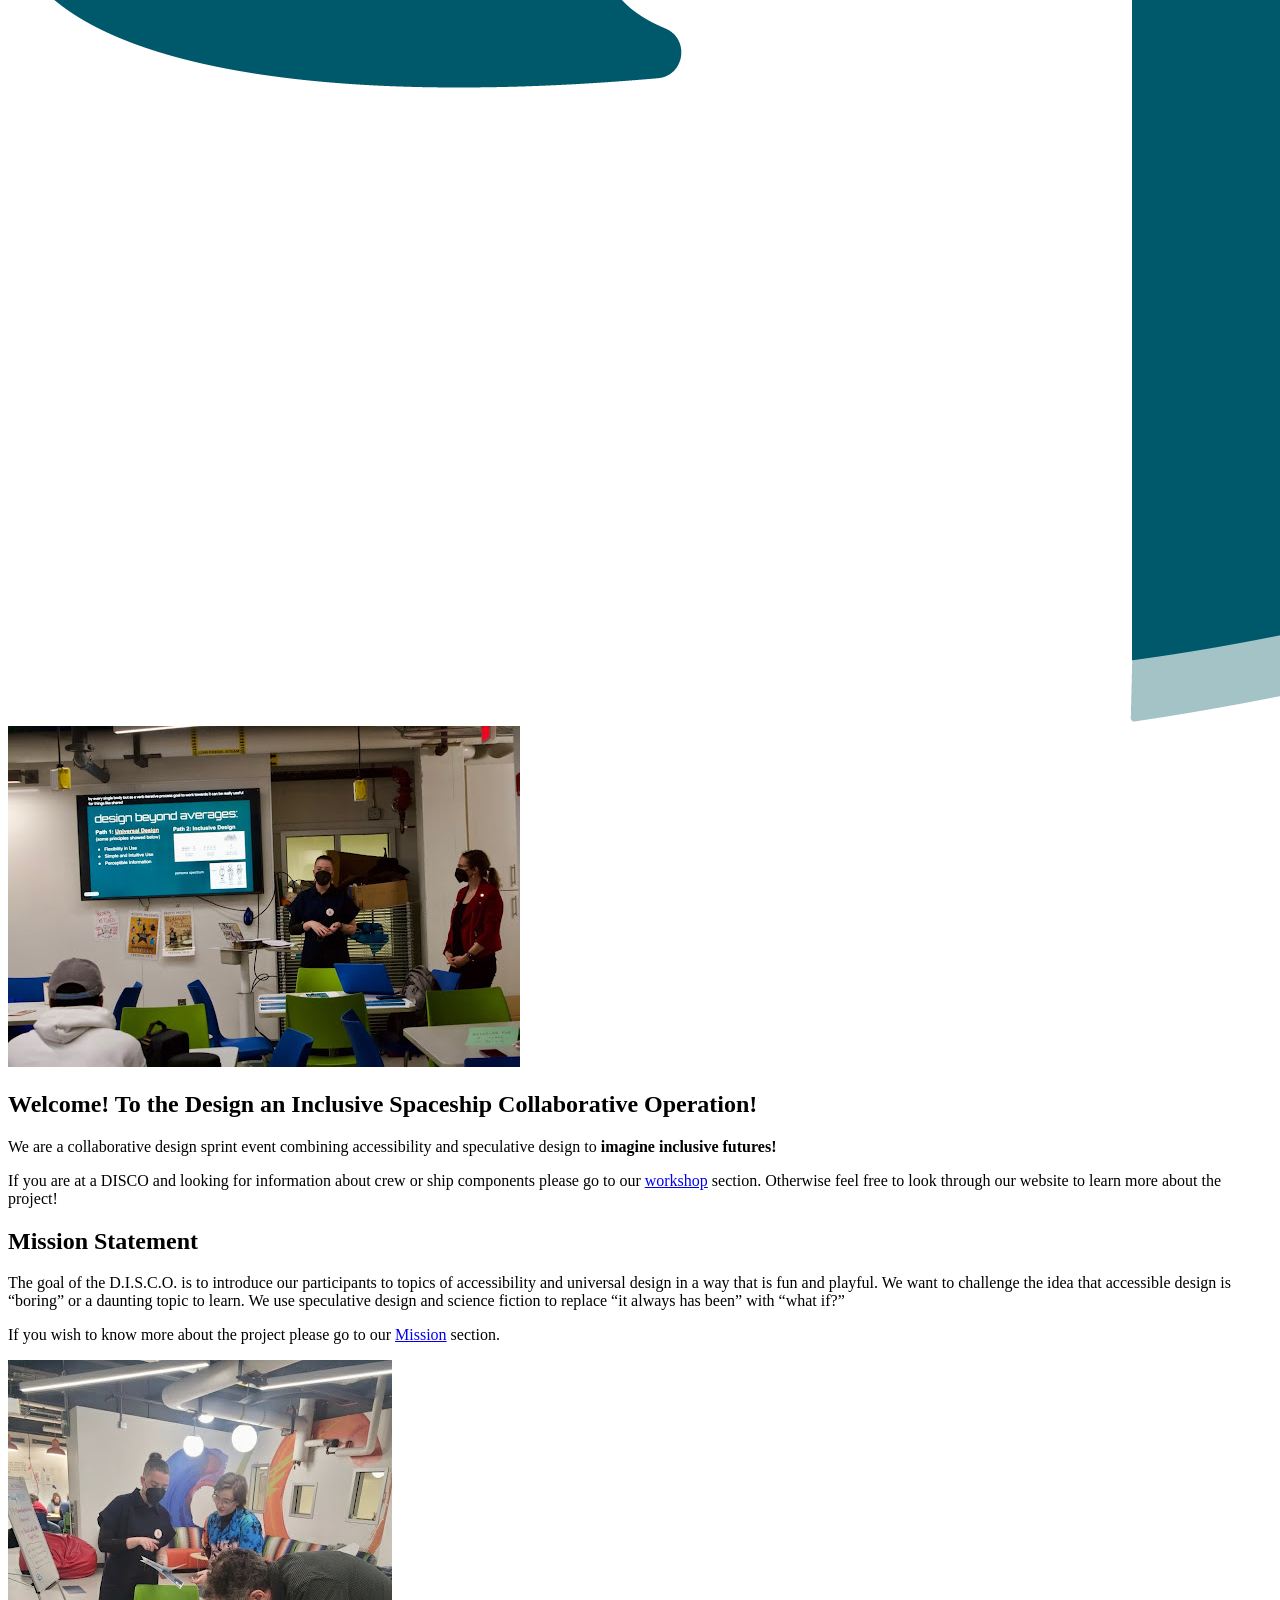
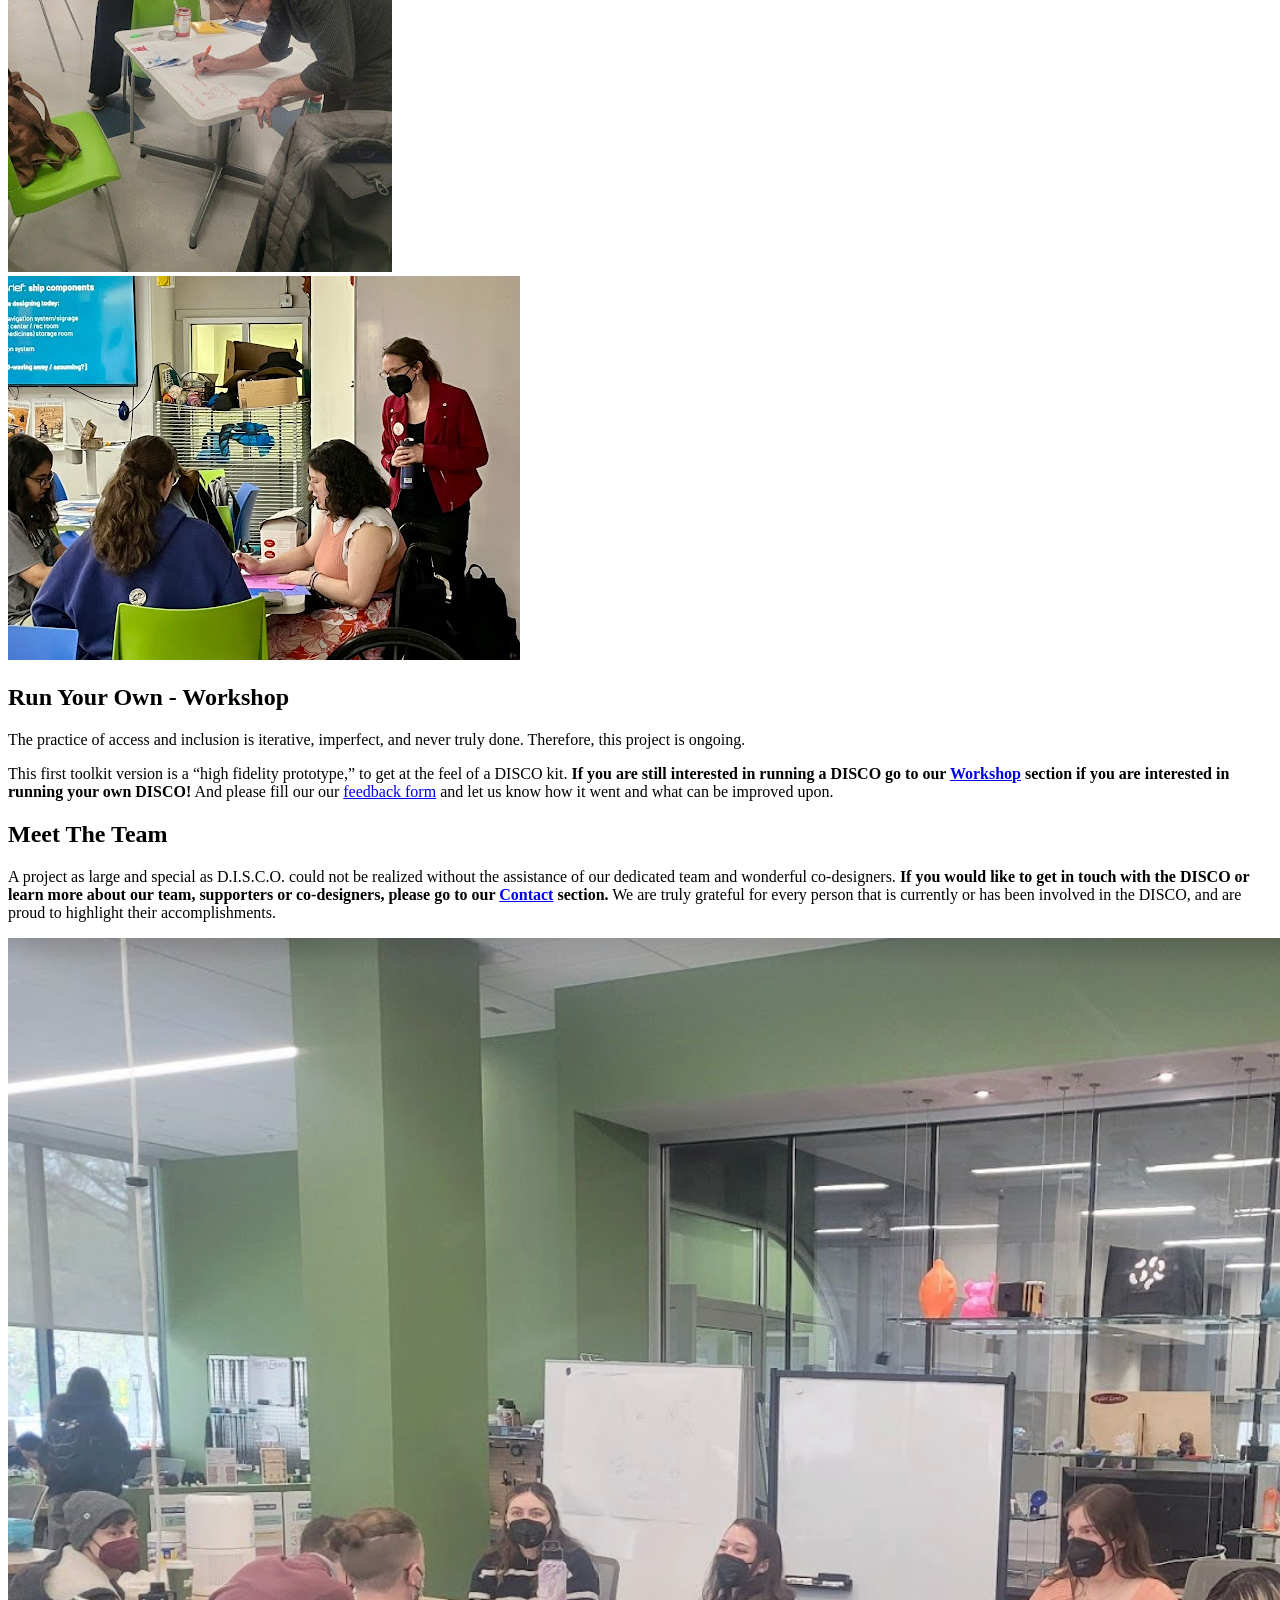
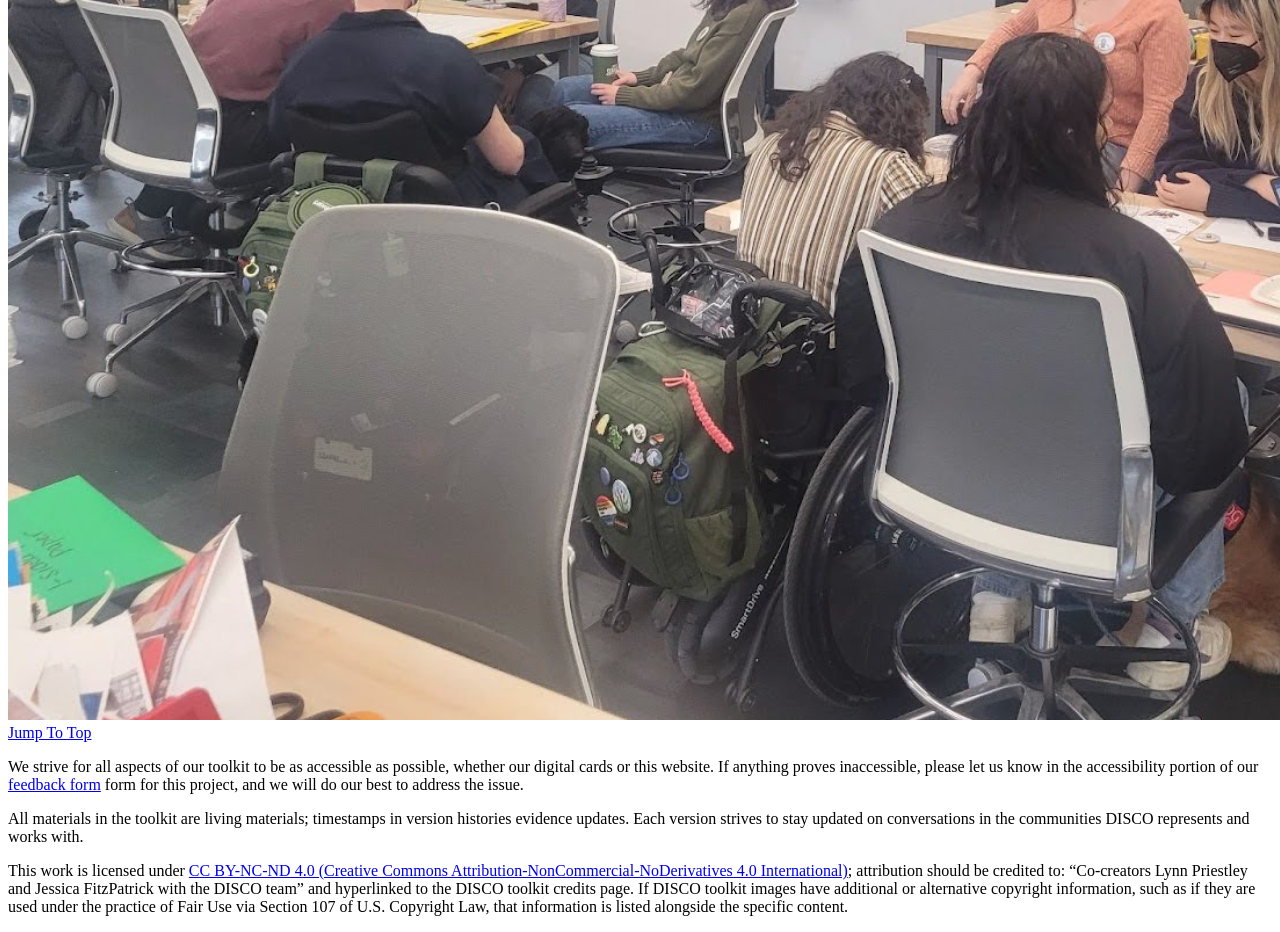
==== commit 6e33712e: "Update index.html" ====
--- a/index.html
+++ b/index.html
@@ -5,7 +5,7 @@
     <meta charset="UTF-8">
     <meta http-equiv="X-UA-Compatible" content="IE=edge">
     <meta name="viewport" content="width=device-width, initial-scale=1.0">
-    <title>D.I.S.C.O. | Home</title>
+    <title>D.I.S.C.O | Home</title>
     <link rel="icon" type="image/png" href="./assets/favicon.png">
     <link rel="stylesheet" href="./css/styles.css">
     <!-- Font -->
@@ -13,9 +13,6 @@
     <link rel="preconnect" href="https://fonts.gstatic.com" crossorigin>
     <link
         href="https://fonts.googleapis.com/css2?family=Montserrat:ital,wght@0,100..900;1,100..900&family=Roboto:ital,wght@0,100..900;1,100..900&display=swap"
-        rel="stylesheet">
-    <link
-        href="https://fonts.googleapis.com/css2?family=Exo:ital,wght@0,100..900;1,100..900&family=Nunito:ital,wght@0,200..1000;1,200..1000&display=swap"
         rel="stylesheet">
 </head>
 
@@ -28,29 +25,21 @@
                     <img src="./assets/disco_logo_nav.png"
                         alt="Our logo: a teal UFO emitting a beam. The top dome of the UFO looks like a disco ball, with sparkles surrounding it."
                         id="disco-logo">
-                    <strong>D.I.S.C.O.</strong>
+                    <strong>D.I.S.C.O</strong>
                 </a>
             </div>
             <button id="menu-toggle" aria-label="Toggle Navigation Menu">☰</button>
             <ul class="nav-links">
-                <li><a href="./index.html">Welcome</a></li>
                 <li><a href="./mission.html">Mission</a></li>
                 <li><a href="./workshop.html">Workshop</a></li>
-                <li><a href="./contact.html">Credits</a></li>
+                <li><a href="./contact.html">Contact</a></li>
             </ul>
         </nav>
     </header>
     <main>
-        <!-- <section class="hero">
+        <section class="hero">
             <h1>Welcome!</h1>
             <img src="./assets/disco_logo_hero.png" alt="" class="hero-image">
-        </section> -->
-        <section class="hero-section">
-            <div class="hero-card">
-                <h1 class="hero-title hero-title-desktop">Welcome!</h1>
-                <h1 class="hero-title hero-title-mobile">Welcome!</h1>
-                <img src="./assets/disco_logo_hero.png" alt="" class="hero-image">
-            </div>
         </section>
 
         <section class="content-section content-section-reversed">
@@ -59,7 +48,7 @@
                     <img src="./assets/flavor_images/DISCOpitch.jpg" alt="">
                 </div>
                 <div class="card-content">
-                    <h2>Welcome! To the Design an Inclusive Spaceship Collaborative Operation (DISCO)!</h2>
+                    <h2>Welcome! To the Design an Inclusive Spaceship Collaborative Operation!</h2>
                     <p>We are a collaborative design sprint event combining accessibility and speculative design to
                         <strong>imagine inclusive futures!</strong>
                     </p>
@@ -77,20 +66,18 @@
             <article class="card">
                 <div class="card-content">
                     <h2>Mission Statement</h2>
-                    <p>The goal of the DISCO is to introduce our participants to topics of accessibility and
-                        universal
-                        design in a way that is fun and playful. We want to challenge the idea that accessible design is
-                        “boring” or
-                        a daunting topic to learn. We use speculative design and science fiction to replace “it always
-                        has been” with “what if?”
+                    <p>The goal of the D.I.S.C.O. is to introduce our participants to topics of accessibility and universal 
+                        design in a way that is fun and playful. We want to challenge the idea that accessible design is “boring” or 
+                        a daunting topic to learn. We use speculative design and science fiction to replace “it always has been” with “what if?”
+
+
                     </p>
                     <p>
-                        If you wish to know more about the project please go to our <a href="./mission.html">Mission</a>
-                        section.
+                        If you wish to know more about the project please go to our <a href="./mission.html">Mission</a> section.
                     </p>
                 </div>
                 <div class="card-image">
-                    <img src="./assets/flavor_images/DISCOC4Csmaller.jpg" alt="">
+                    <img src="./assets/flavor_images/DISCOC4C.jpg" alt="">
                 </div>
             </article>
         </section>
@@ -108,8 +95,7 @@
                     <p>
                         This first toolkit version is a “high fidelity prototype,” to get at the feel of a DISCO kit.
                         <strong>If
-                            you are still interested in running a DISCO go to our <a
-                                href="./workshop.html#rulebook">Workshop</a>
+                            you are still interested in running a DISCO go to our <a href="./workshop.html">Workshop</a>
                             section if you are interested in
                             running your own DISCO!</strong> And please fill our our <a
                             href="https://docs.google.com/forms/d/e/1FAIpQLSc-ud5Qd9XQoSiMCBMKQgDAVaNiRkUVQT97r6BSzaAqukfbaQ/viewform?usp=dialog"
@@ -128,18 +114,13 @@
                 <div class="card-content">
                     <h2>Meet The Team</h2>
                     <p>
-                        A project as large and special as DISCO could not be realized without the assistance of our
-                        dedicated team and wonderful
-                        co-designers.
-                        <strong>If you would like to get in touch with the DISCO or learn more about our team,
-                            supporters or co-designers, please
-                            go to our <a href="./contact.html">Credits</a> section.</strong>
-                        We are truly grateful for every person that is currently or has been involved in the DISCO, and
-                        are proud to highlight their accomplishments.
+                        A project as large and special as D.I.S.C.O. could not be realized without the assistance of our dedicated team and wonderful 
+                        co-designers. 
+                        <strong>If you would like to get in touch with the DISCO or learn more about our team, supporters or co-designers, please 
+                        go to our <a href="./contact.html">Contact</a> section.</strong> 
+                        We are truly grateful for every person that is currently or has been involved in the DISCO, and are proud to highlight their accomplishments.
                     </p>
                     <p>
-                        Have a more specific question? or want the DISCO to tour to your event? contact us at
-                        <a href="mailto:jlf115@pitt.edu">jlf115[at]pitt[dot]edu</a>
                     </p>
                 </div>
                 <div class="card-image">
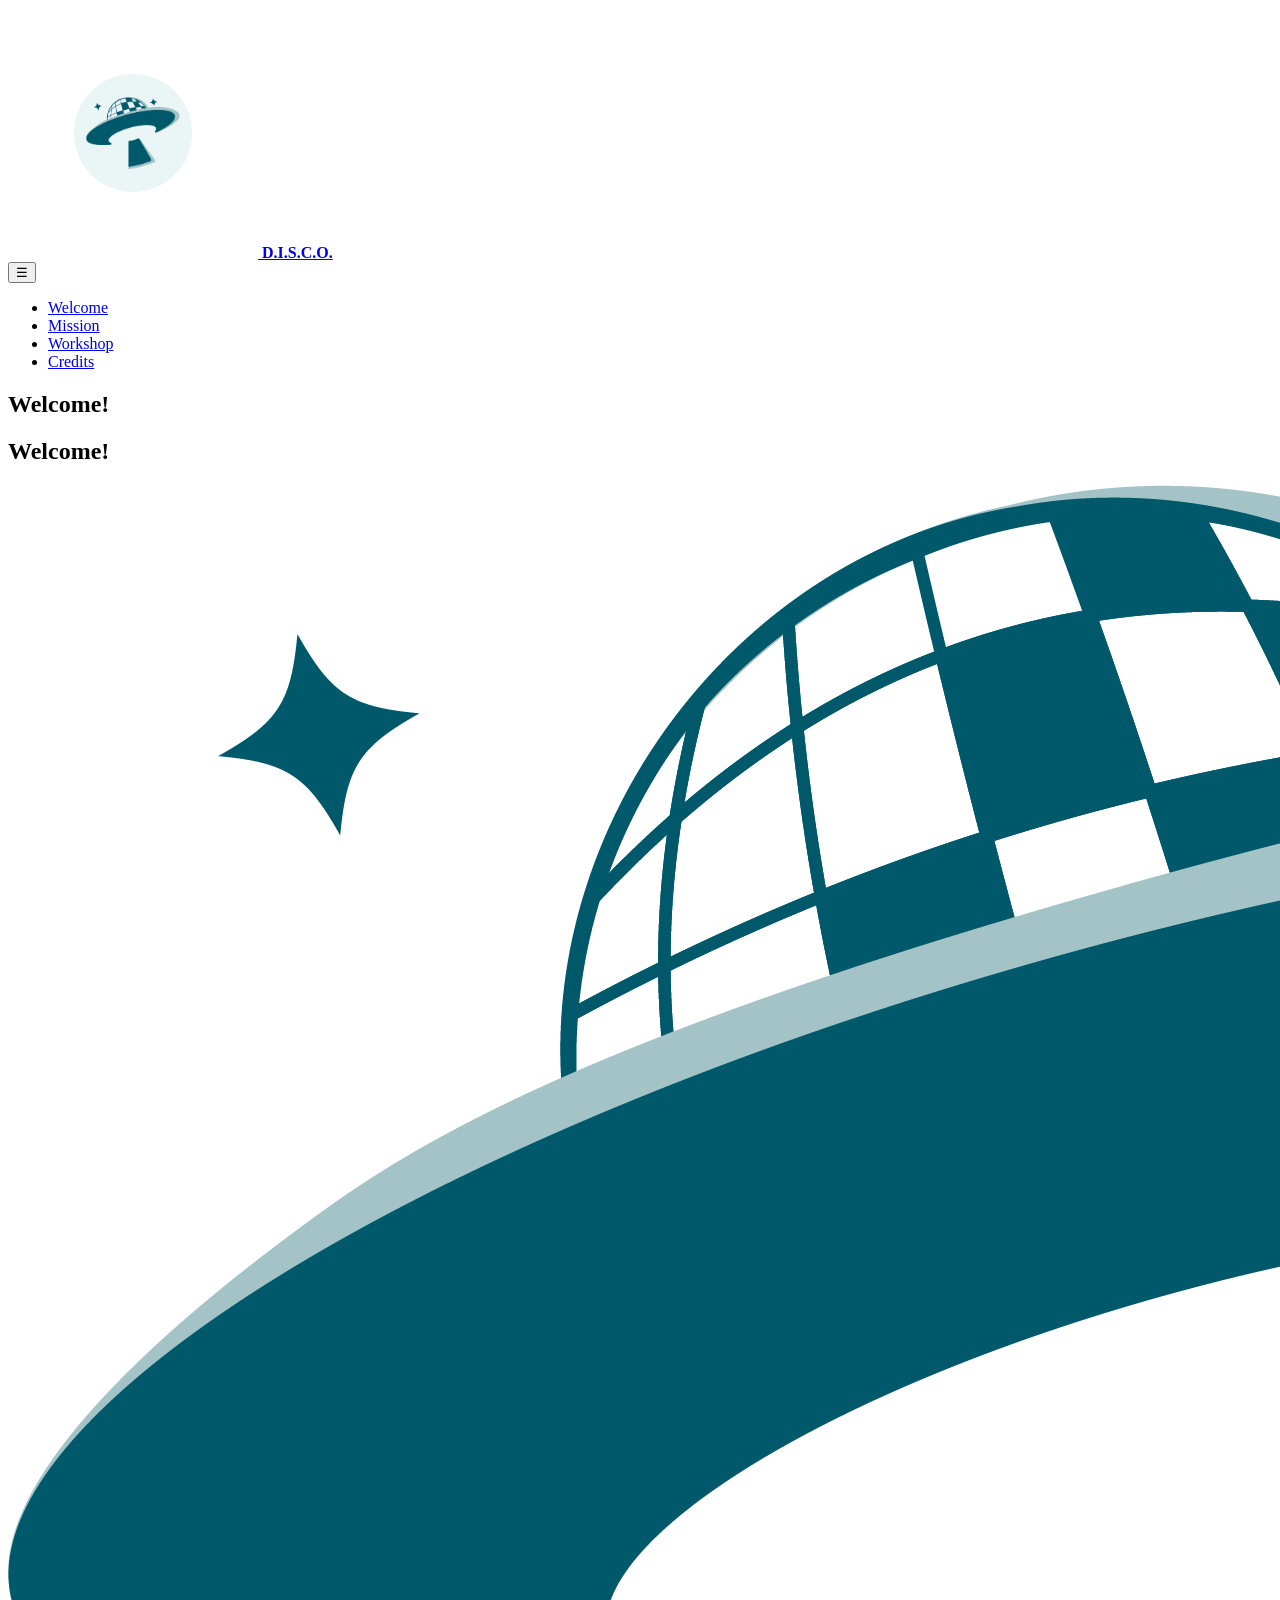
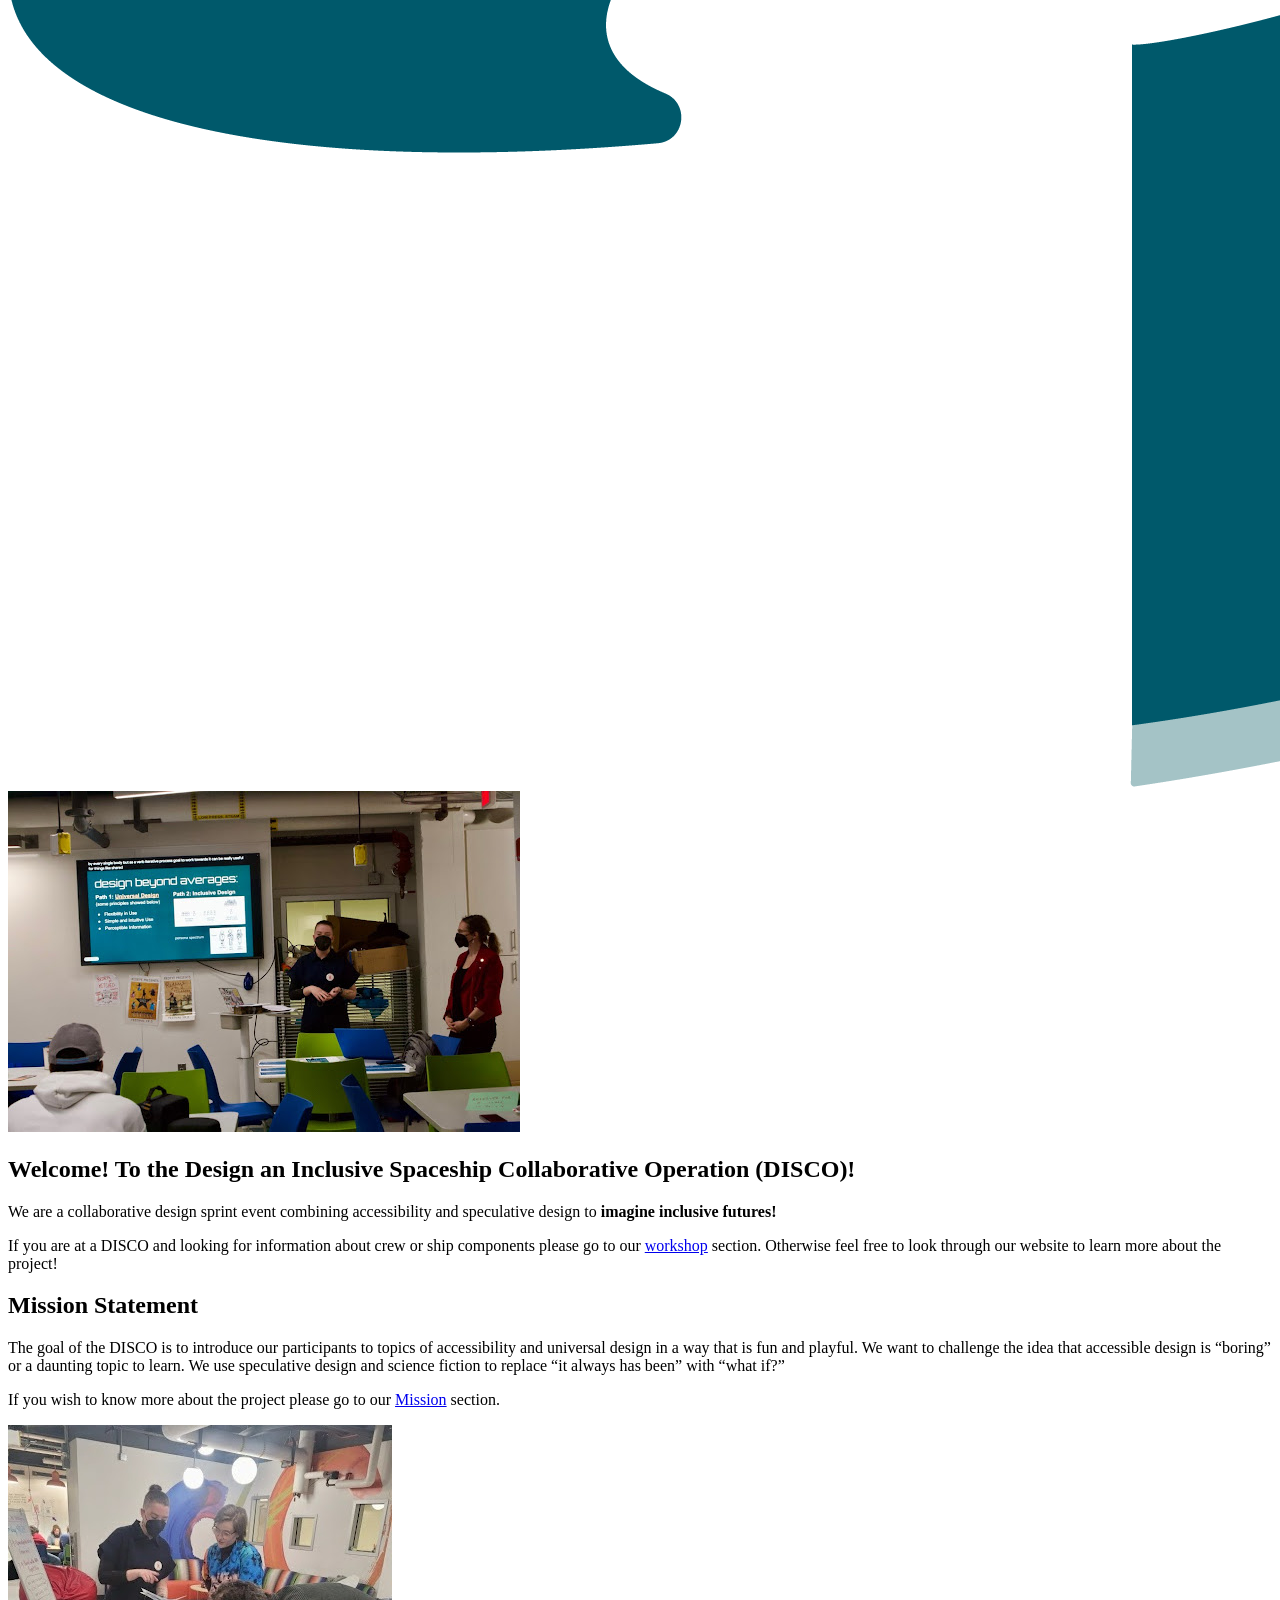
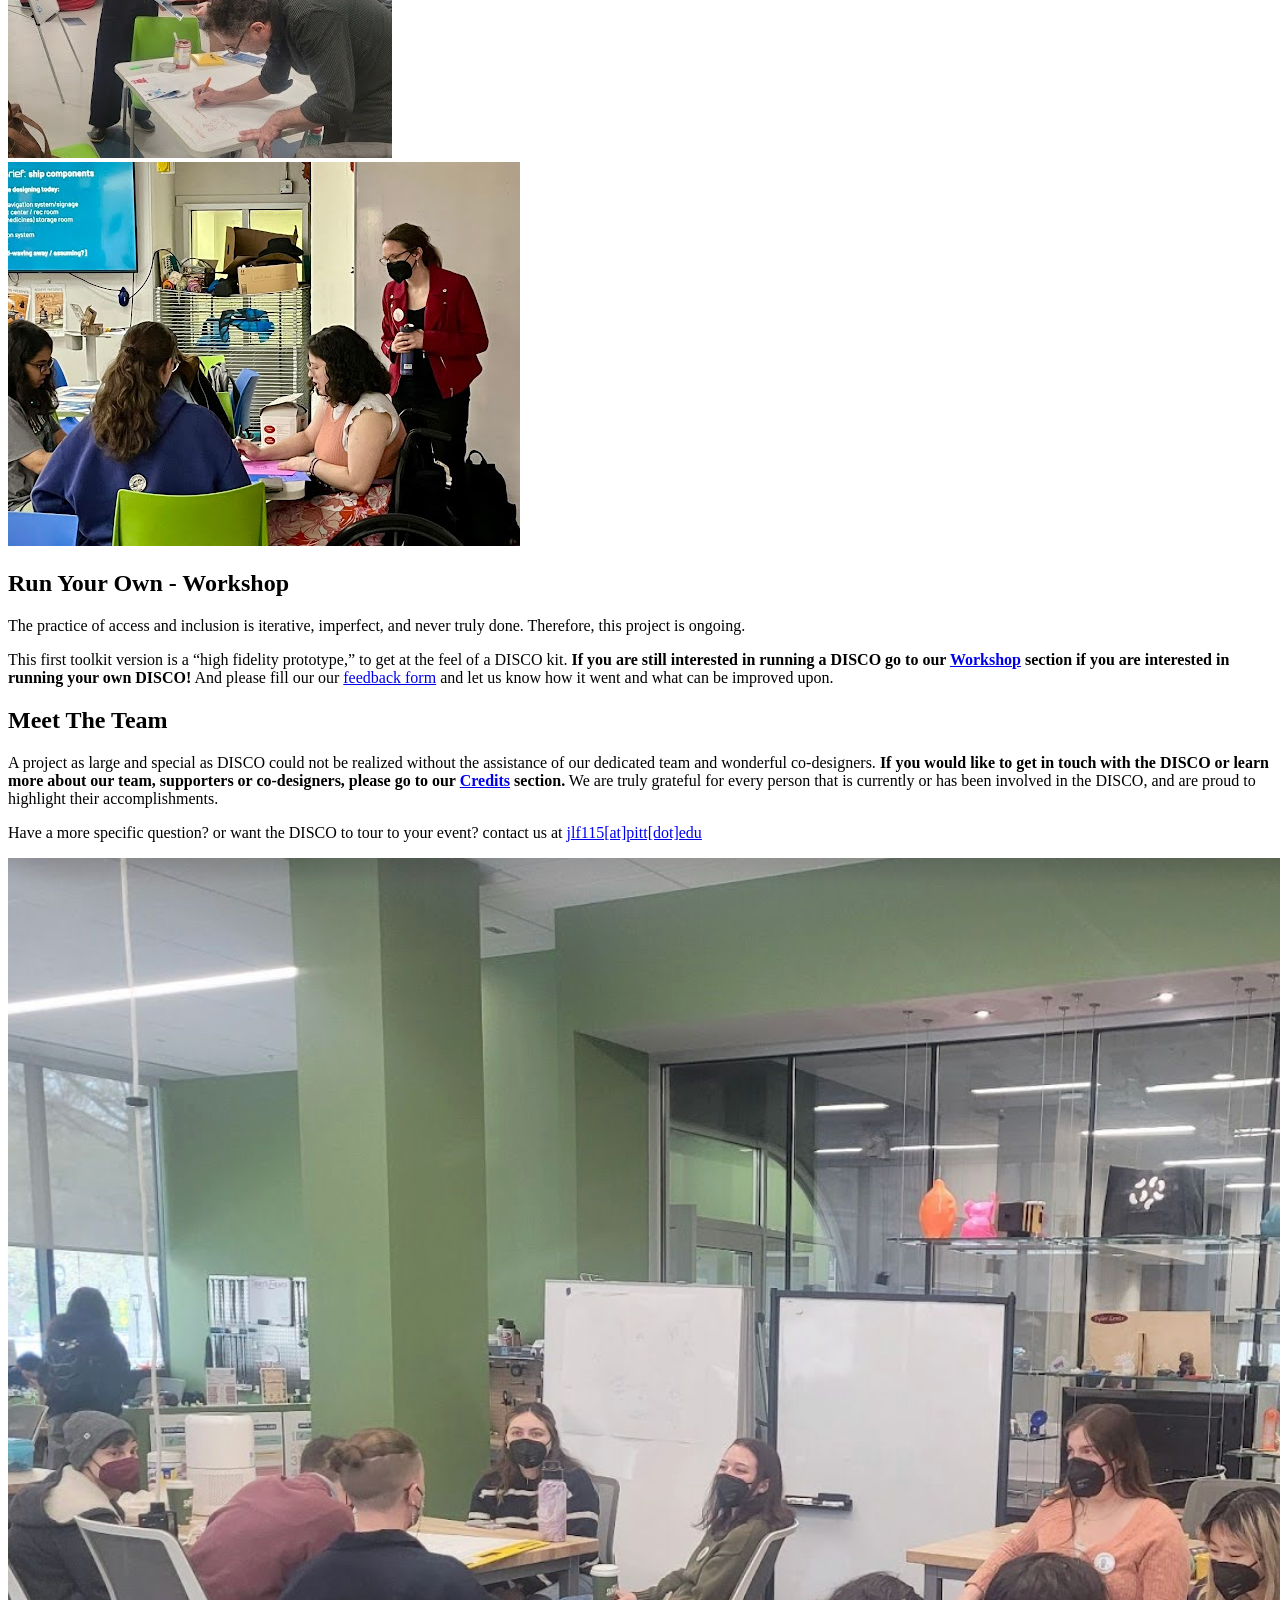
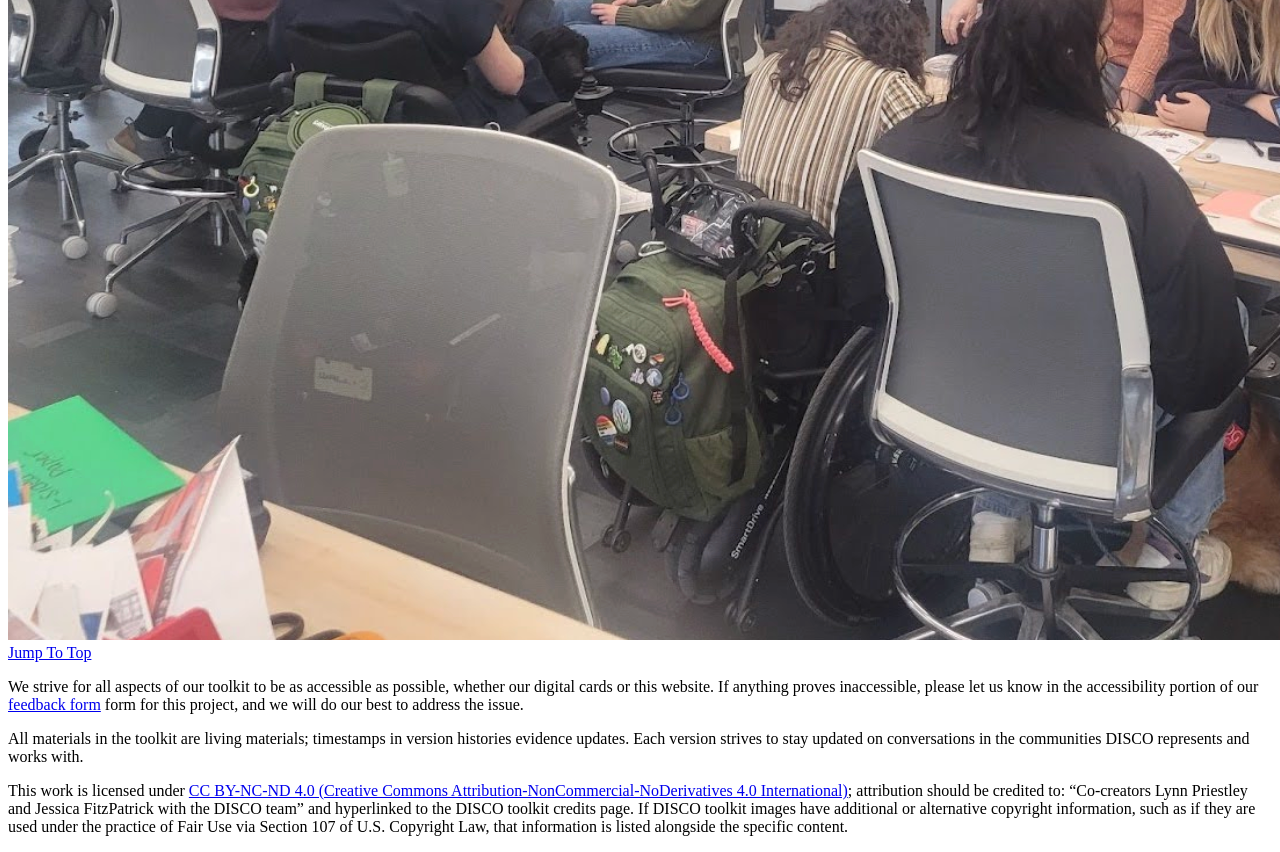
==== commit a9ab7132: "Merge pull request #3 from DISCODesignTeam/peter Merge from peter -> main: style/alignment/text chan" ====
--- a/index.html
+++ b/index.html
@@ -5,7 +5,7 @@
     <meta charset="UTF-8">
     <meta http-equiv="X-UA-Compatible" content="IE=edge">
     <meta name="viewport" content="width=device-width, initial-scale=1.0">
-    <title>D.I.S.C.O | Home</title>
+    <title>D.I.S.C.O. | Home</title>
     <link rel="icon" type="image/png" href="./assets/favicon.png">
     <link rel="stylesheet" href="./css/styles.css">
     <!-- Font -->
@@ -13,6 +13,9 @@
     <link rel="preconnect" href="https://fonts.gstatic.com" crossorigin>
     <link
         href="https://fonts.googleapis.com/css2?family=Montserrat:ital,wght@0,100..900;1,100..900&family=Roboto:ital,wght@0,100..900;1,100..900&display=swap"
+        rel="stylesheet">
+    <link
+        href="https://fonts.googleapis.com/css2?family=Exo:ital,wght@0,100..900;1,100..900&family=Nunito:ital,wght@0,200..1000;1,200..1000&display=swap"
         rel="stylesheet">
 </head>
 
@@ -25,30 +28,39 @@
                     <img src="./assets/disco_logo_nav.png"
                         alt="Our logo: a teal UFO emitting a beam. The top dome of the UFO looks like a disco ball, with sparkles surrounding it."
                         id="disco-logo">
-                    <strong>D.I.S.C.O</strong>
+                    <strong>D.I.S.C.O.</strong>
                 </a>
             </div>
             <button id="menu-toggle" aria-label="Toggle Navigation Menu">☰</button>
             <ul class="nav-links">
+                <li><a href="./index.html">Welcome</a></li>
                 <li><a href="./mission.html">Mission</a></li>
                 <li><a href="./workshop.html">Workshop</a></li>
-                <li><a href="./contact.html">Contact</a></li>
+                <li><a href="./credits.html">Credits</a></li>
             </ul>
         </nav>
     </header>
     <main>
-        <section class="hero">
+        <!-- <section class="hero">
             <h1>Welcome!</h1>
             <img src="./assets/disco_logo_hero.png" alt="" class="hero-image">
+        </section> -->
+        <section class="hero-section">
+            <div class="hero-card">
+                <h1 class="hero-title hero-title-desktop">Welcome!</h1>
+                <h1 class="hero-title hero-title-mobile">Welcome!</h1>
+                <img src="./assets/disco_logo_hero.png" alt="" class="hero-image">
+            </div>
         </section>
 
         <section class="content-section content-section-reversed">
             <article class="card">
                 <div class="card-image">
-                    <img src="./assets/flavor_images/DISCOpitch.jpg" alt="">
+                    <img src="./assets/flavor_images/DISCOpitch.jpg"
+                        alt="Lynn, a white person in all black with a black mask and Dr. FitzPatrick, a white woman wearing a red blazer with a black shirt and black mask giving a lecture at the front of a classroom.">
                 </div>
                 <div class="card-content">
-                    <h2>Welcome! To the Design an Inclusive Spaceship Collaborative Operation!</h2>
+                    <h2>Welcome! To the Design an Inclusive Spaceship Collaborative Operation (DISCO)!</h2>
                     <p>We are a collaborative design sprint event combining accessibility and speculative design to
                         <strong>imagine inclusive futures!</strong>
                     </p>
@@ -66,18 +78,21 @@
             <article class="card">
                 <div class="card-content">
                     <h2>Mission Statement</h2>
-                    <p>The goal of the D.I.S.C.O. is to introduce our participants to topics of accessibility and universal 
-                        design in a way that is fun and playful. We want to challenge the idea that accessible design is “boring” or 
-                        a daunting topic to learn. We use speculative design and science fiction to replace “it always has been” with “what if?”
-
-
+                    <p>The goal of the DISCO is to introduce our participants to topics of accessibility and
+                        universal
+                        design in a way that is fun and playful. We want to challenge the idea that accessible design is
+                        “boring” or
+                        a daunting topic to learn. We use speculative design and science fiction to replace “it always
+                        has been” with “what if?”
                     </p>
                     <p>
-                        If you wish to know more about the project please go to our <a href="./mission.html">Mission</a> section.
+                        If you wish to know more about the project please go to our <a href="./mission.html">Mission</a>
+                        section.
                     </p>
                 </div>
                 <div class="card-image">
-                    <img src="./assets/flavor_images/DISCOC4C.jpg" alt="">
+                    <img src="./assets/flavor_images/DISCOC4Csmaller.jpg"
+                        alt="Three people collaborate at a table in a brightly lit, creative workspace. One person is bent over writing on a large sheet of paper, while two others stand nearby discussing and reviewing materials. The room features colorful chairs, bean bags, and murals on the walls, with a whiteboard and various supplies visible in the background.">
                 </div>
             </article>
         </section>
@@ -85,7 +100,8 @@
         <section class="content-section content-section-reversed">
             <article class="card">
                 <div class="card-image">
-                    <img src="./assets/flavor_images/DISCOFitzPitch.jpg" alt="">
+                    <img src="./assets/flavor_images/DISCOFitzPitch.jpg"
+                        alt="A group of people sit around a table working on the D.I.S.C.O. workshop, with one person using a wheelchair actively writing on pink paper. Another person in a red jacket and mask stands nearby, observing the working group. The room is filled with colorful chairs, a large screen displaying project instructions, and various supplies and equipment on shelves in the background.">
                 </div>
                 <div class="card-content">
                     <h2>Run Your Own - Workshop</h2>
@@ -95,7 +111,8 @@
                     <p>
                         This first toolkit version is a “high fidelity prototype,” to get at the feel of a DISCO kit.
                         <strong>If
-                            you are still interested in running a DISCO go to our <a href="./workshop.html">Workshop</a>
+                            you are still interested in running a DISCO go to our <a
+                                href="./workshop.html#rulebook">Workshop</a>
                             section if you are interested in
                             running your own DISCO!</strong> And please fill our our <a
                             href="https://docs.google.com/forms/d/e/1FAIpQLSc-ud5Qd9XQoSiMCBMKQgDAVaNiRkUVQT97r6BSzaAqukfbaQ/viewform?usp=dialog"
@@ -114,17 +131,23 @@
                 <div class="card-content">
                     <h2>Meet The Team</h2>
                     <p>
-                        A project as large and special as D.I.S.C.O. could not be realized without the assistance of our dedicated team and wonderful 
-                        co-designers. 
-                        <strong>If you would like to get in touch with the DISCO or learn more about our team, supporters or co-designers, please 
-                        go to our <a href="./contact.html">Contact</a> section.</strong> 
-                        We are truly grateful for every person that is currently or has been involved in the DISCO, and are proud to highlight their accomplishments.
+                        A project as large and special as DISCO could not be realized without the assistance of our
+                        dedicated team and wonderful
+                        co-designers.
+                        <strong>If you would like to get in touch with the DISCO or learn more about our team,
+                            supporters or co-designers, please
+                            go to our <a href="./credits.html">Credits</a> section.</strong>
+                        We are truly grateful for every person that is currently or has been involved in the DISCO, and
+                        are proud to highlight their accomplishments.
                     </p>
                     <p>
+                        Have a more specific question? or want the DISCO to tour to your event? contact us at
+                        <a href="mailto:jlf115@pitt.edu">jlf115[at]pitt[dot]edu</a>
                     </p>
                 </div>
                 <div class="card-image">
-                    <img src="./assets/flavor_images/DISCOolLarge.png" alt="">
+                    <img src="./assets/flavor_images/DISCOolLarge.png"
+                        alt="A large group of people, two of them using wheelchairs, are gathered around tables in a collaborative workspace. They are wearing face masks and appear engaged in discussion or working on laptops. The room has green walls, whiteboards, and a glass wall showing a modern makerspace with 3D printers and various colorful models on display.">
                 </div>
             </article>
         </section>
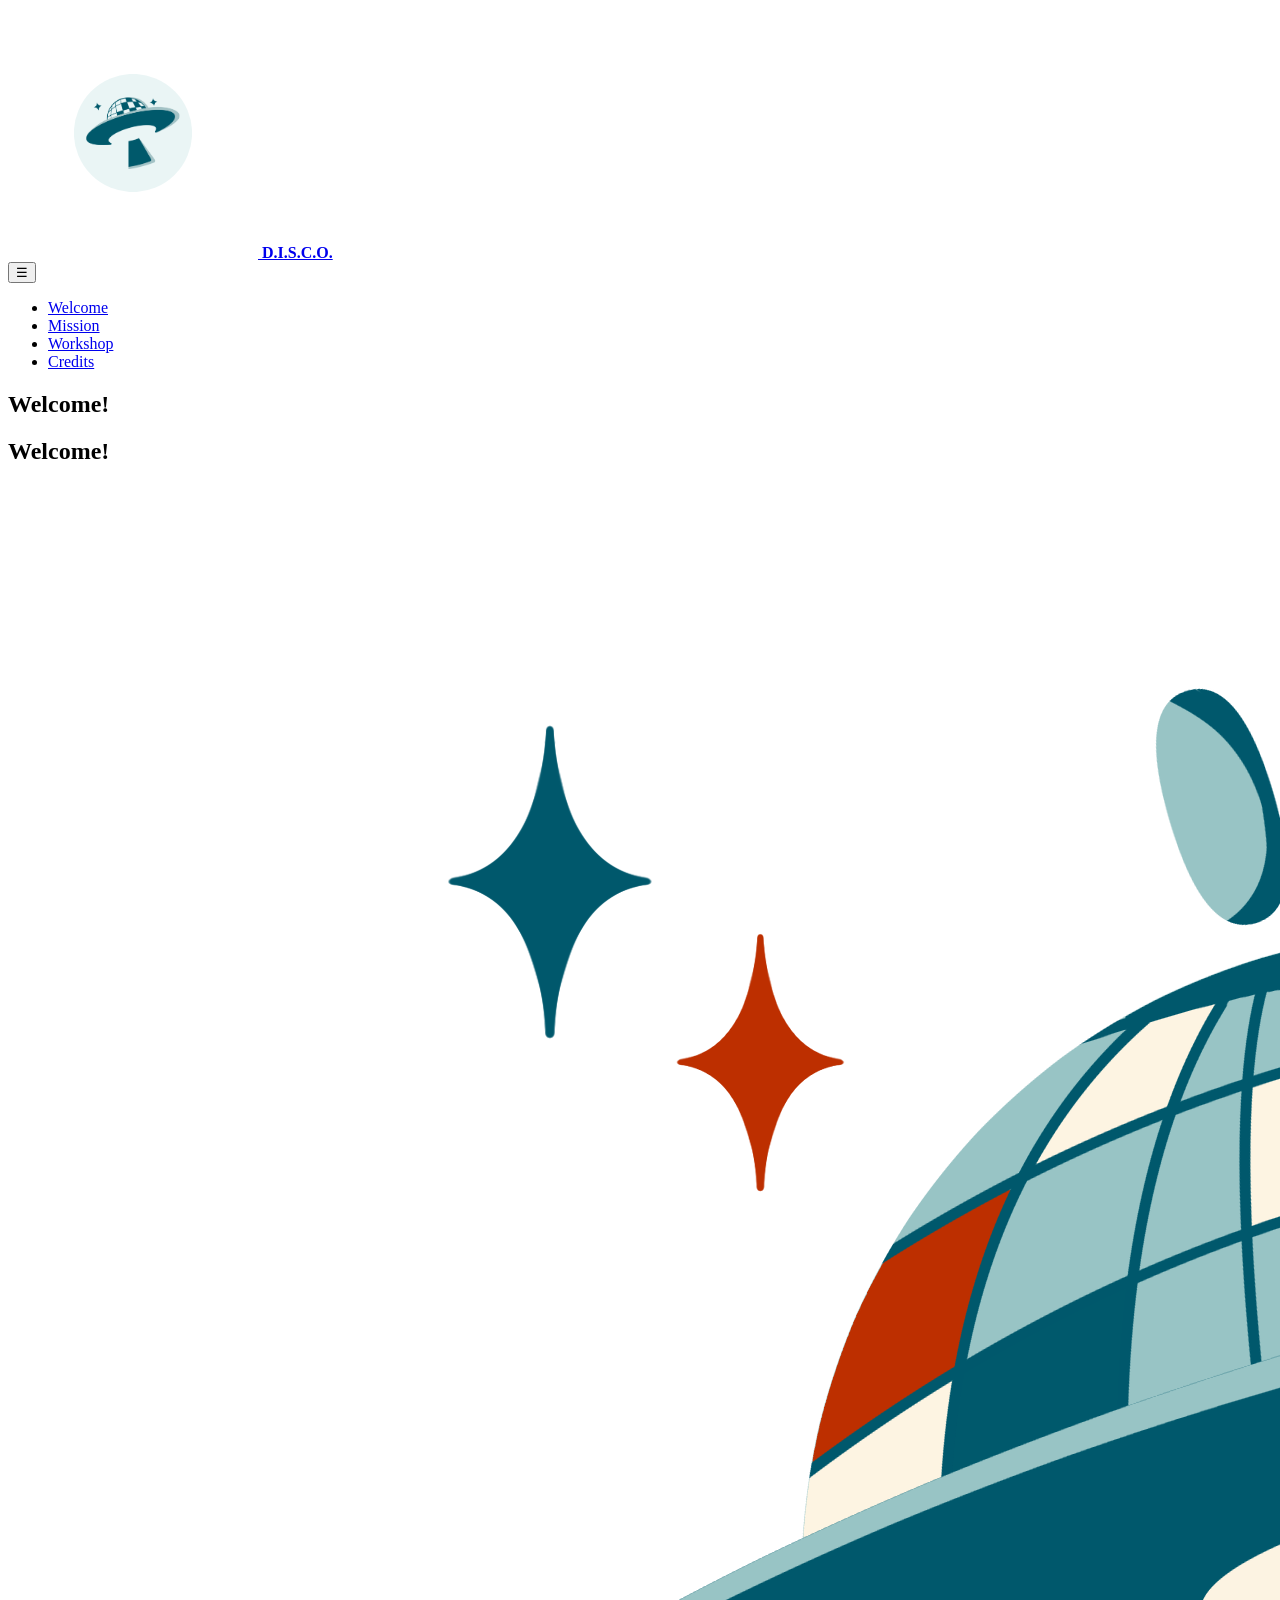
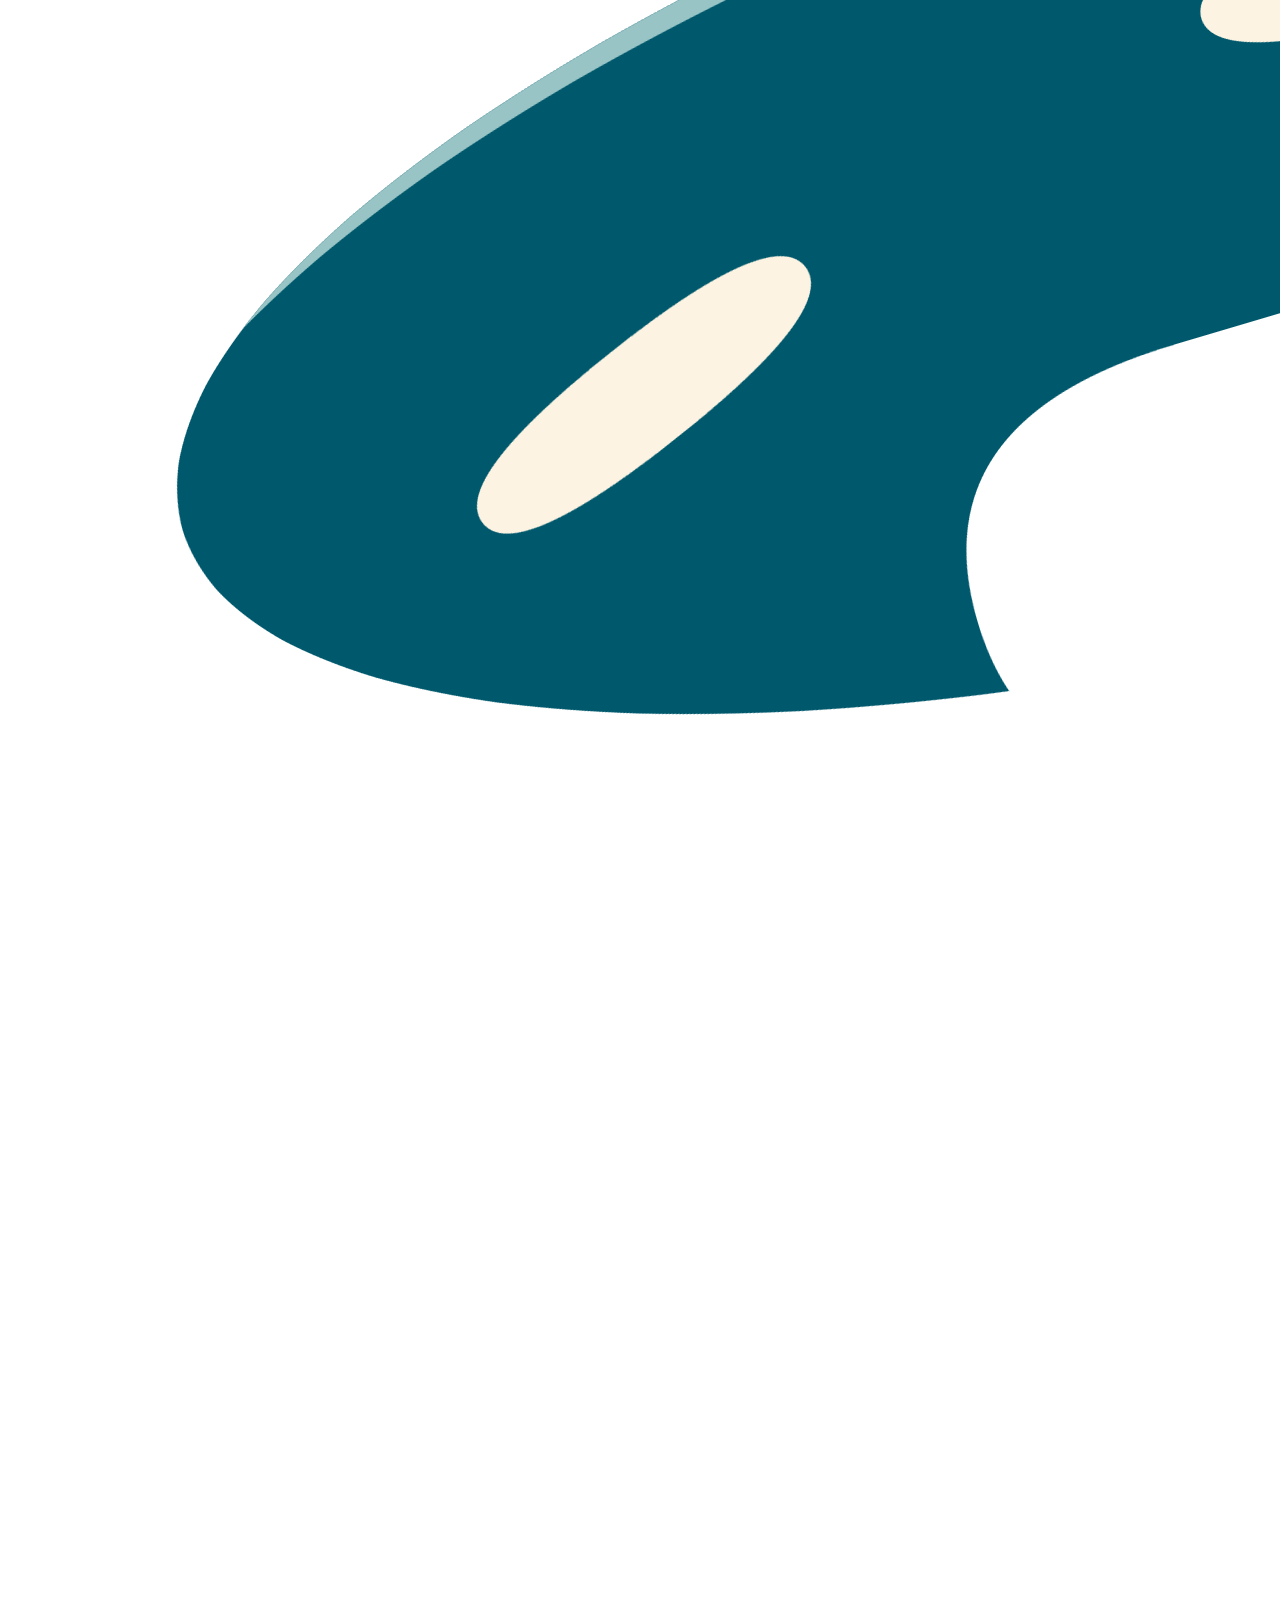
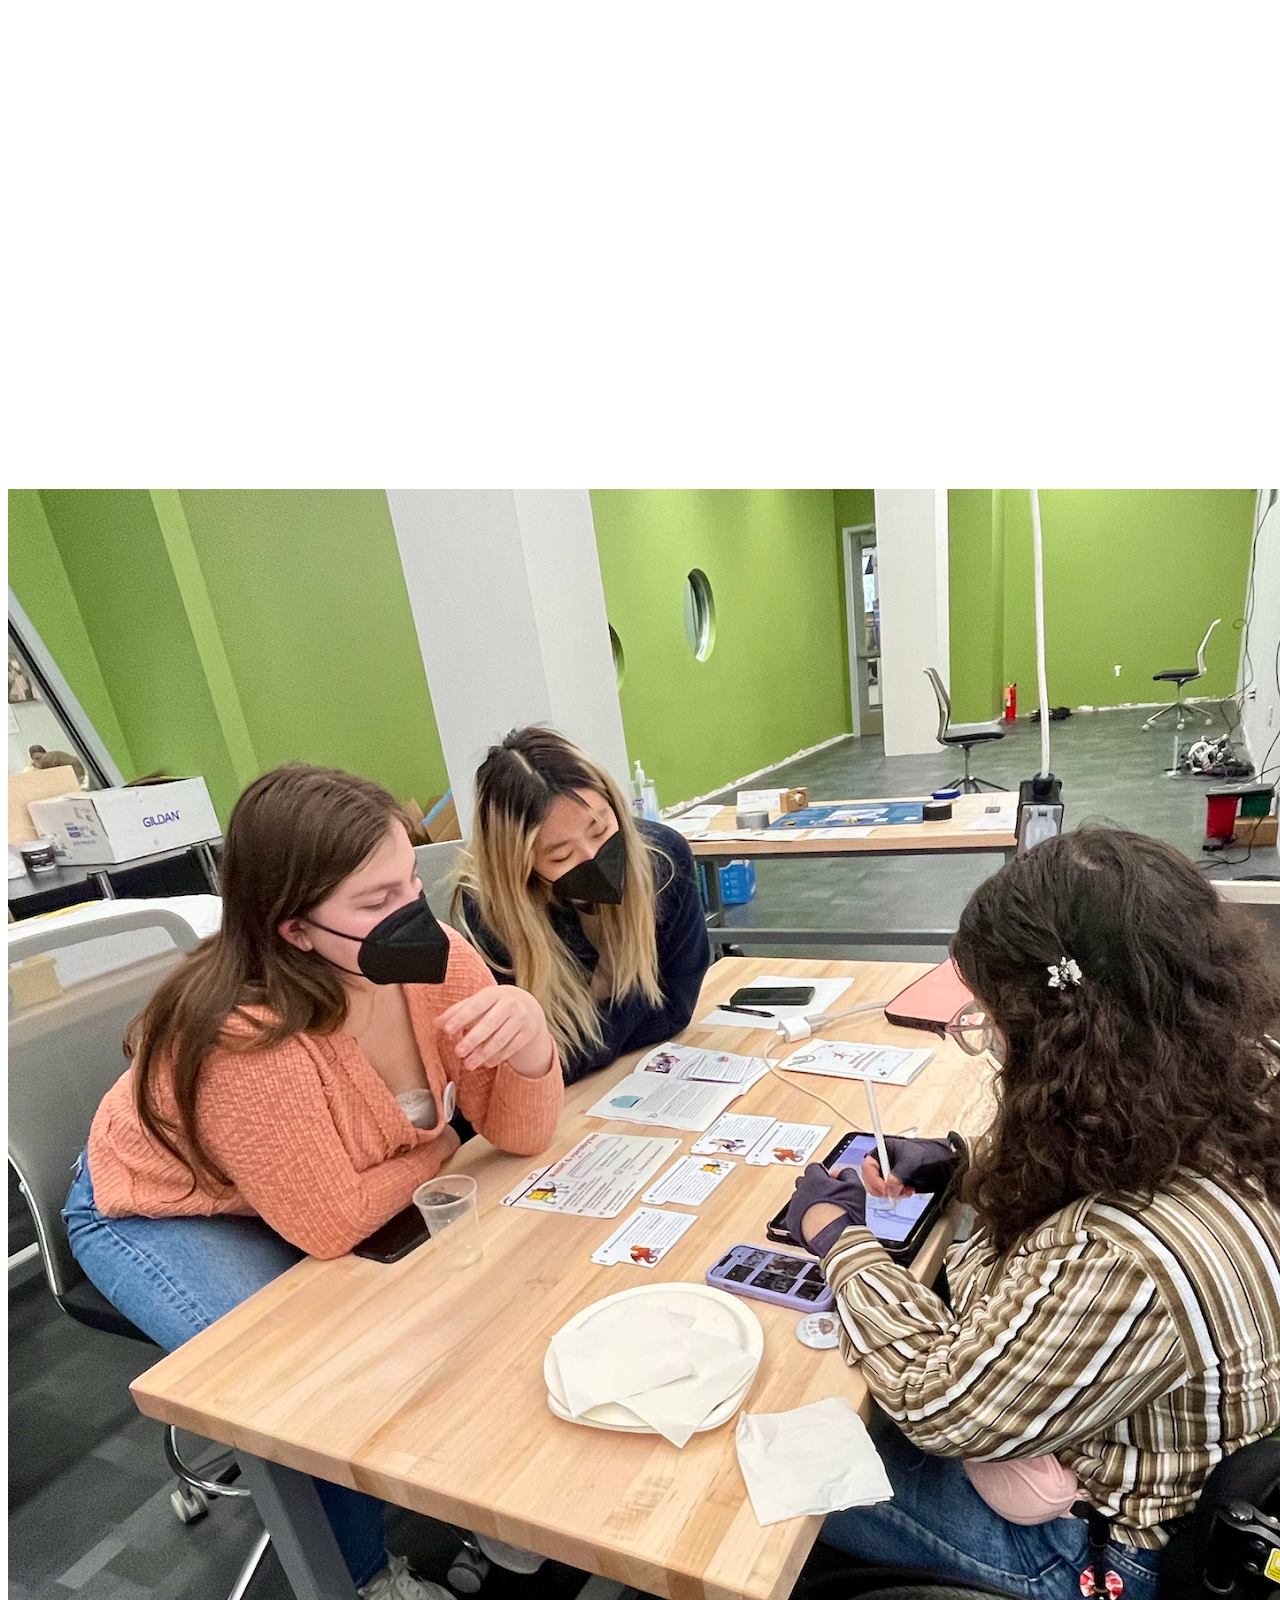
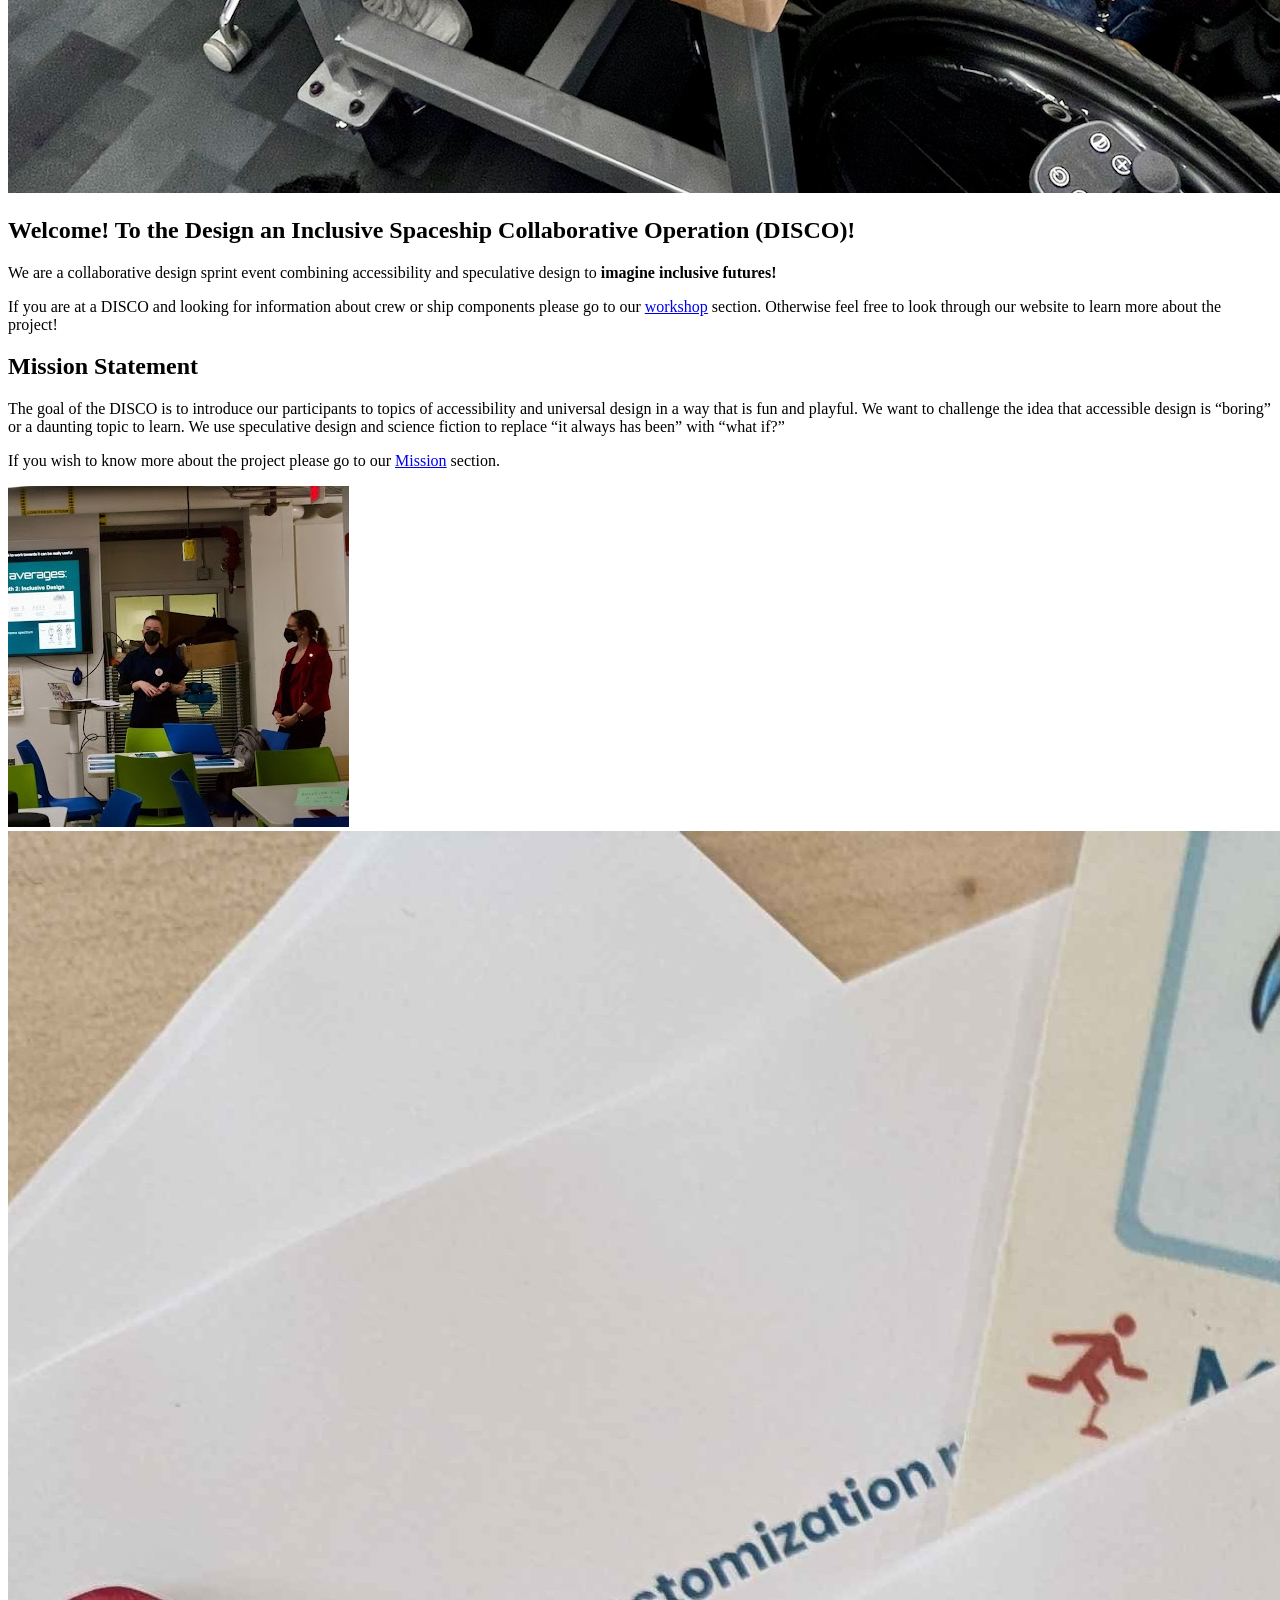
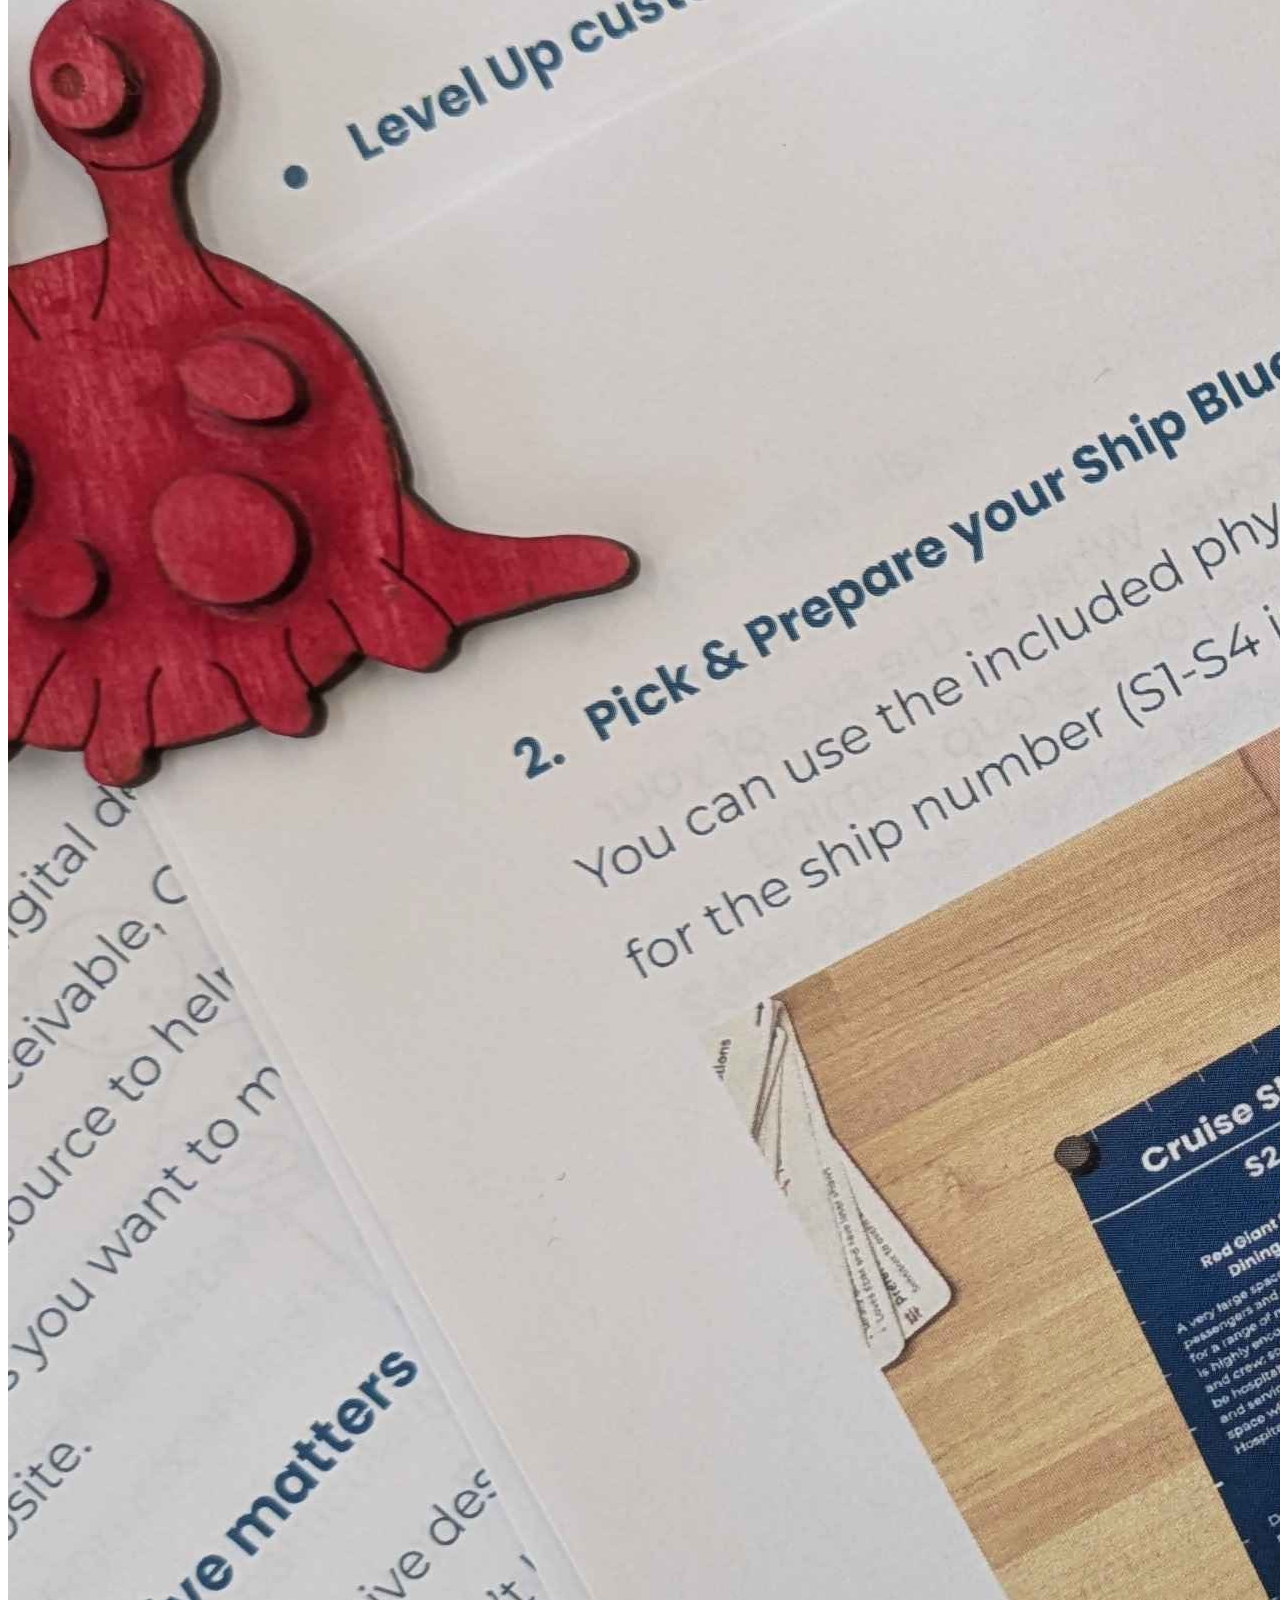
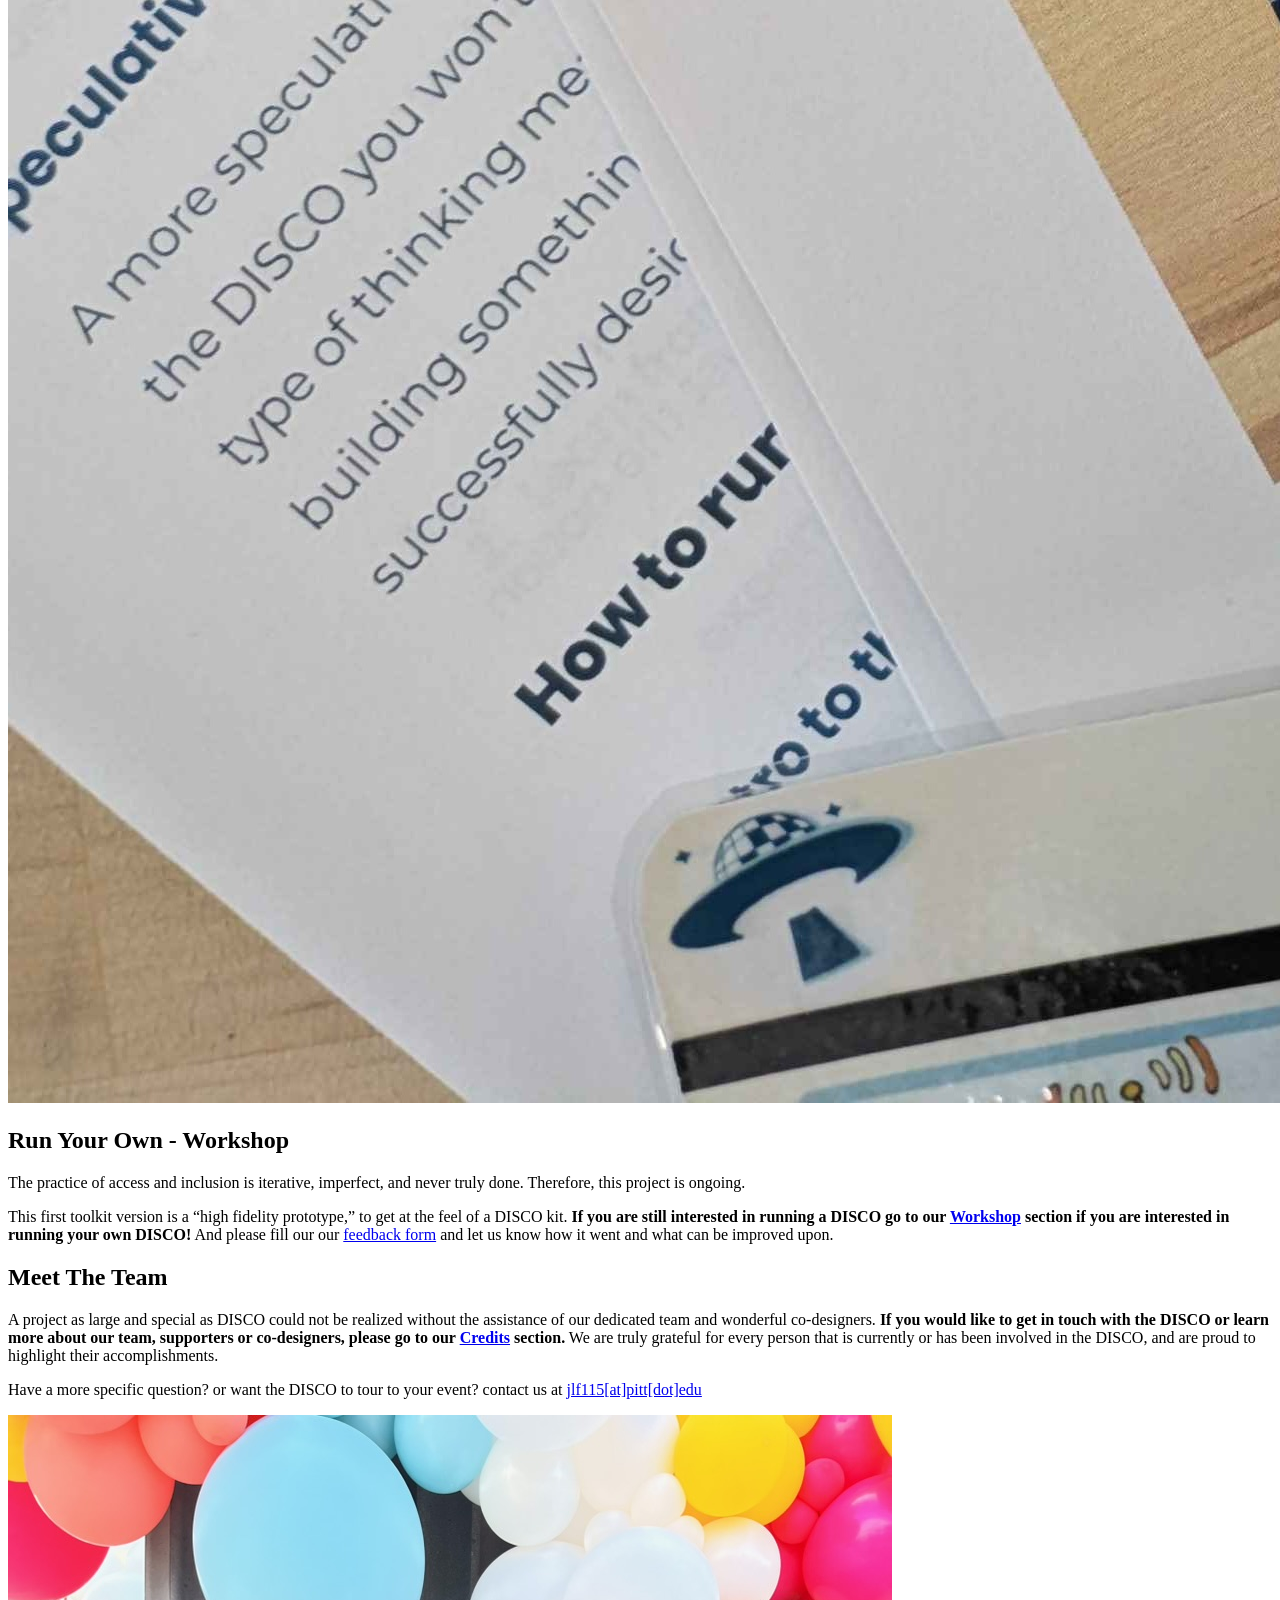
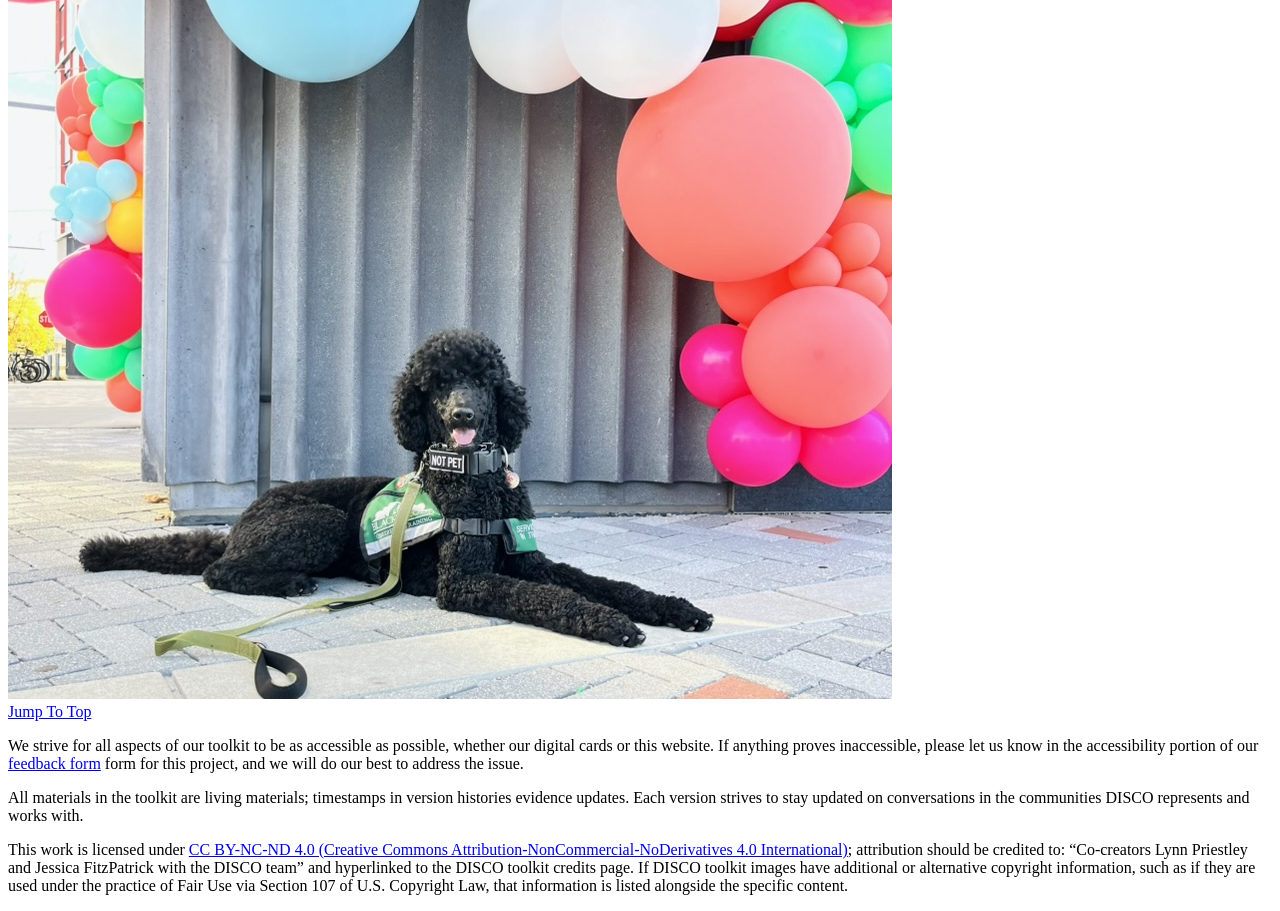
==== commit d40e3230: "Left-alligned footer, edited images and layout in credits, moved images around in home." ====
--- a/index.html
+++ b/index.html
@@ -56,7 +56,7 @@
         <section class="content-section content-section-reversed">
             <article class="card">
                 <div class="card-image">
-                    <img src="./assets/flavor_images/DISCOpitch.jpg"
+                    <img src="./assets/flavor_images/DISCOol.png"
                         alt="Lynn, a white person in all black with a black mask and Dr. FitzPatrick, a white woman wearing a red blazer with a black shirt and black mask giving a lecture at the front of a classroom.">
                 </div>
                 <div class="card-content">
@@ -91,7 +91,7 @@
                     </p>
                 </div>
                 <div class="card-image">
-                    <img src="./assets/flavor_images/DISCOC4Csmaller.jpg"
+                    <img src="./assets/flavor_images/DISCOpitch.jpg"
                         alt="Three people collaborate at a table in a brightly lit, creative workspace. One person is bent over writing on a large sheet of paper, while two others stand nearby discussing and reviewing materials. The room features colorful chairs, bean bags, and murals on the walls, with a whiteboard and various supplies visible in the background.">
                 </div>
             </article>
@@ -100,8 +100,8 @@
         <section class="content-section content-section-reversed">
             <article class="card">
                 <div class="card-image">
-                    <img src="./assets/flavor_images/DISCOFitzPitch.jpg"
-                        alt="A group of people sit around a table working on the D.I.S.C.O. workshop, with one person using a wheelchair actively writing on pink paper. Another person in a red jacket and mask stands nearby, observing the working group. The room is filled with colorful chairs, a large screen displaying project instructions, and various supplies and equipment on shelves in the background.">
+                    <img src="./assets/flavor_images/intro_manual.jpg"
+                        alt="The disco toolkit in a messy pile. Access need pamphlets are scattered on top of persona cards, and pages from the intro manual.">
                 </div>
                 <div class="card-content">
                     <h2>Run Your Own - Workshop</h2>
@@ -146,8 +146,8 @@
                     </p>
                 </div>
                 <div class="card-image">
-                    <img src="./assets/flavor_images/DISCOolLarge.png"
-                        alt="A large group of people, two of them using wheelchairs, are gathered around tables in a collaborative workspace. They are wearing face masks and appear engaged in discussion or working on laptops. The room has green walls, whiteboards, and a glass wall showing a modern makerspace with 3D printers and various colorful models on display.">
+                    <img src="./assets/flavor_images/nirvana.png"
+                        alt="A picture of Nirvana, a black labrador retriever wearing a green service animal uniform, lying down. Behind Nirvana there is a grey concrete wall and an arch of colorful balloons.">
                 </div>
             </article>
         </section>
